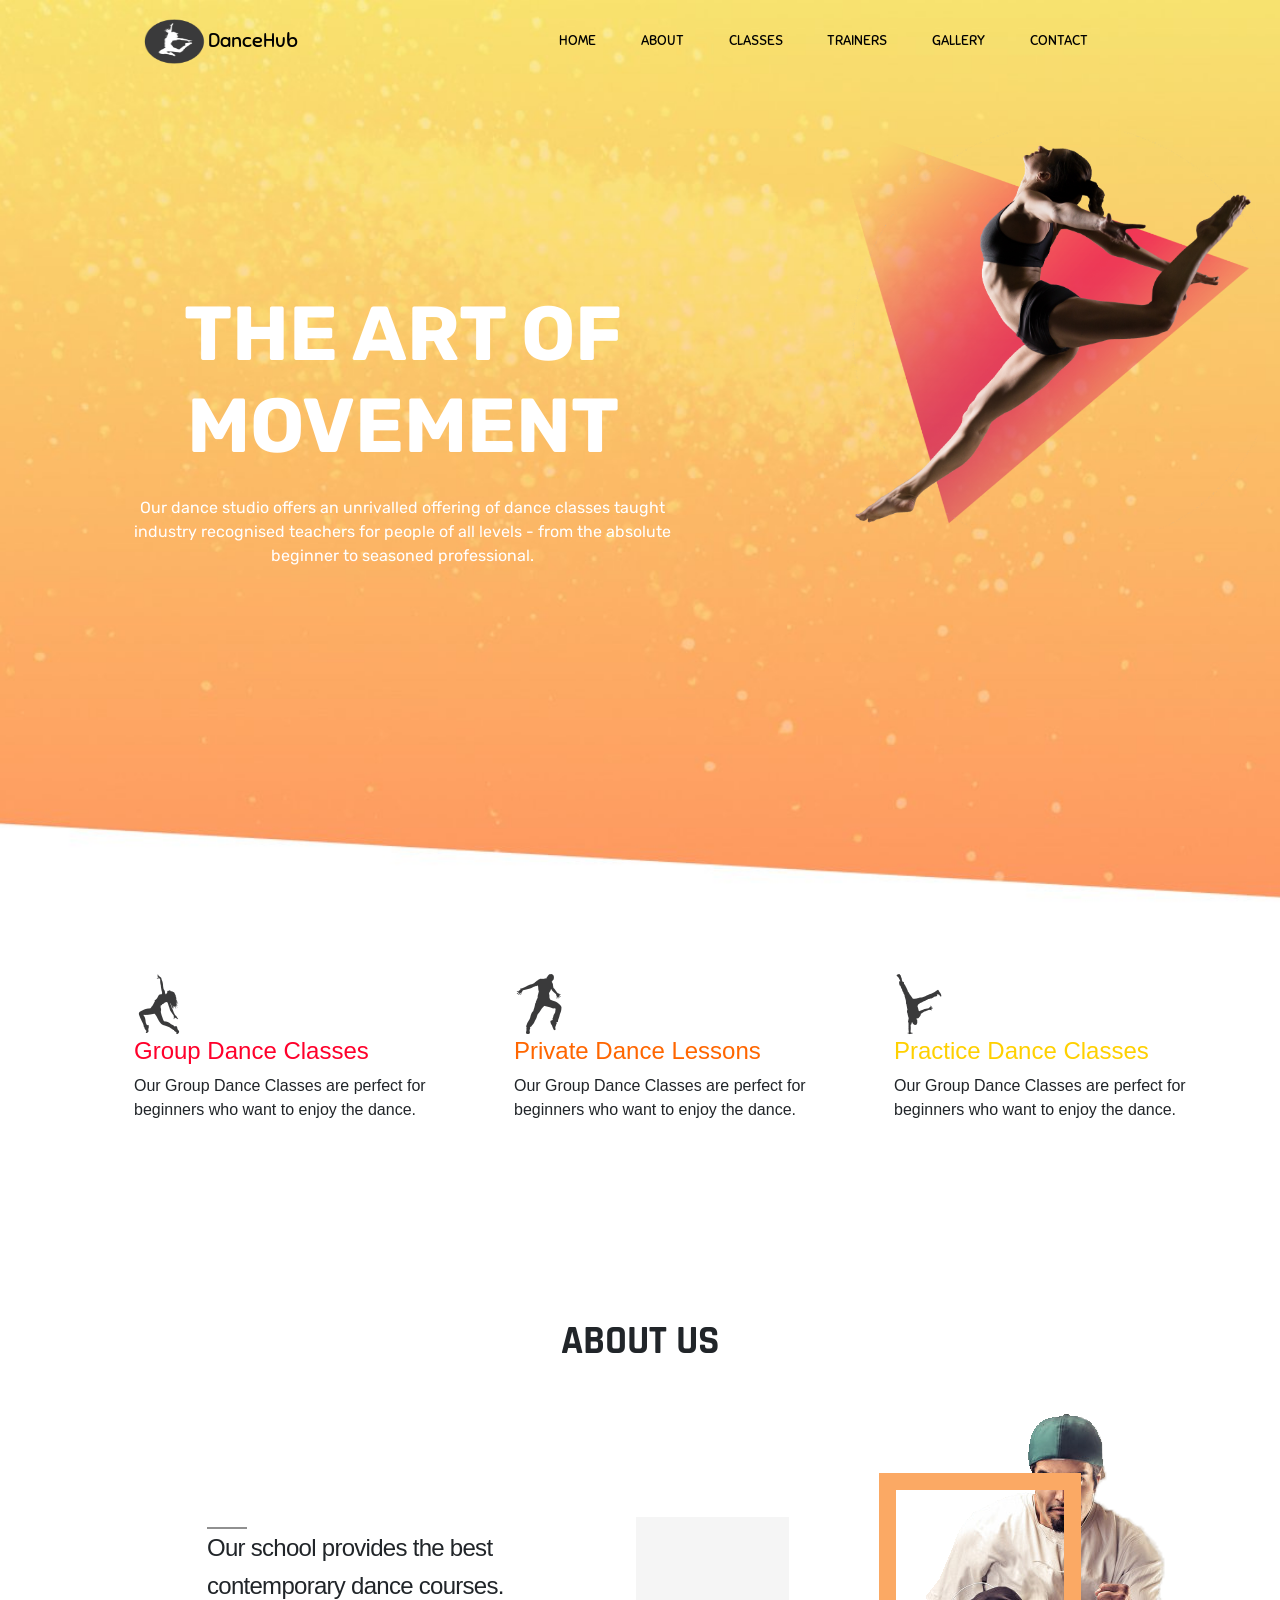
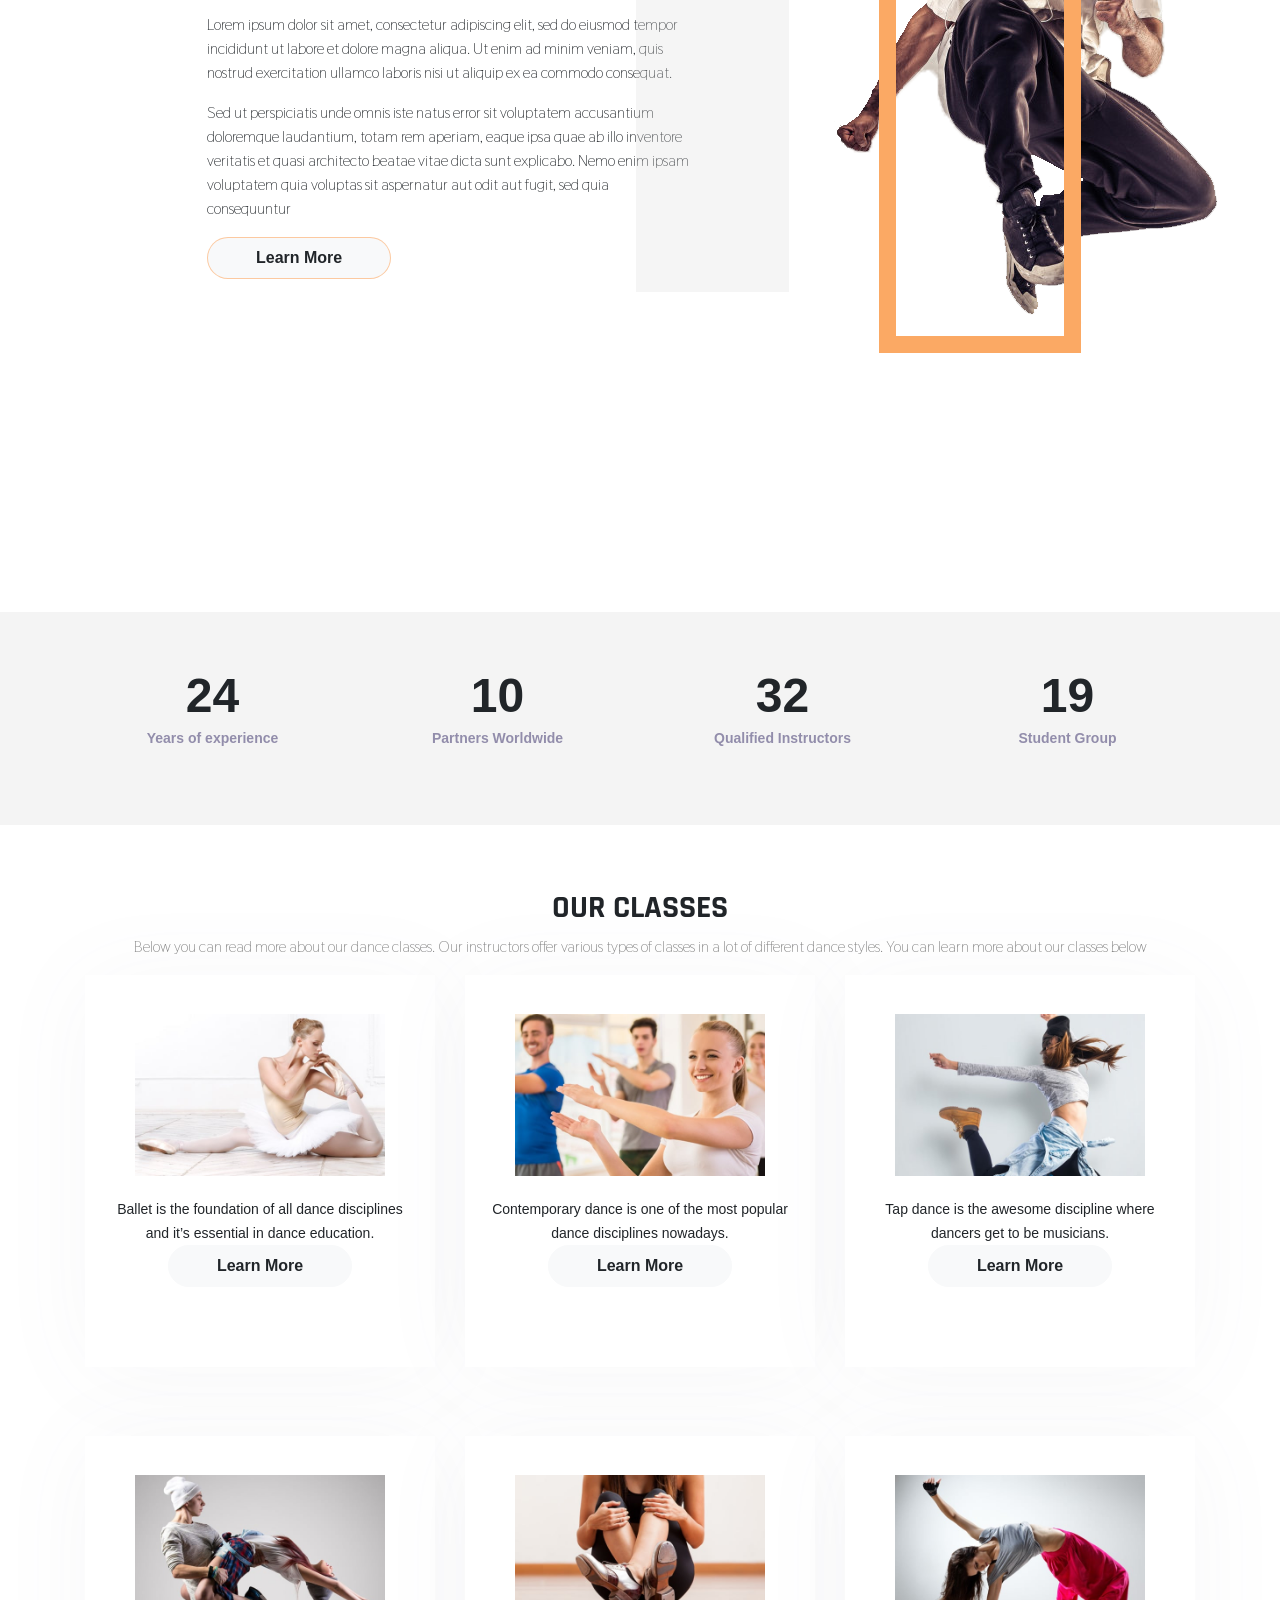
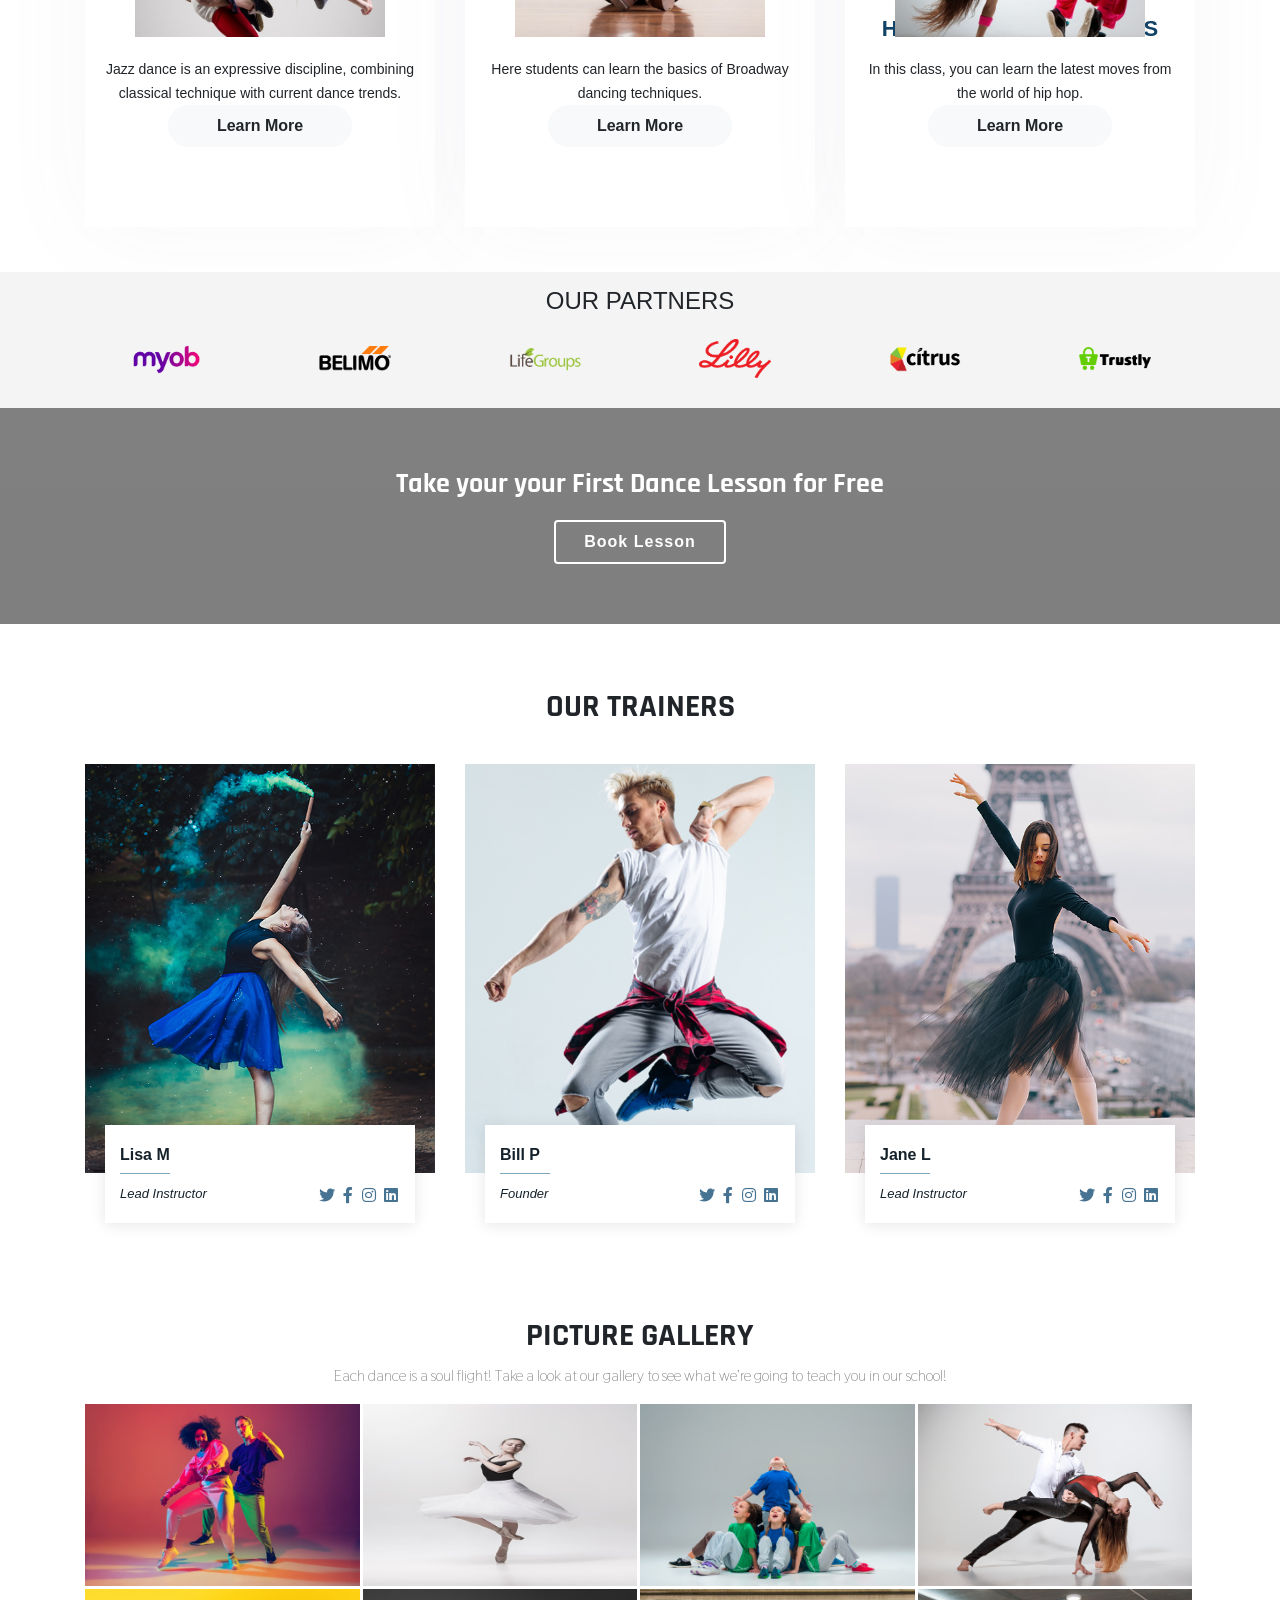
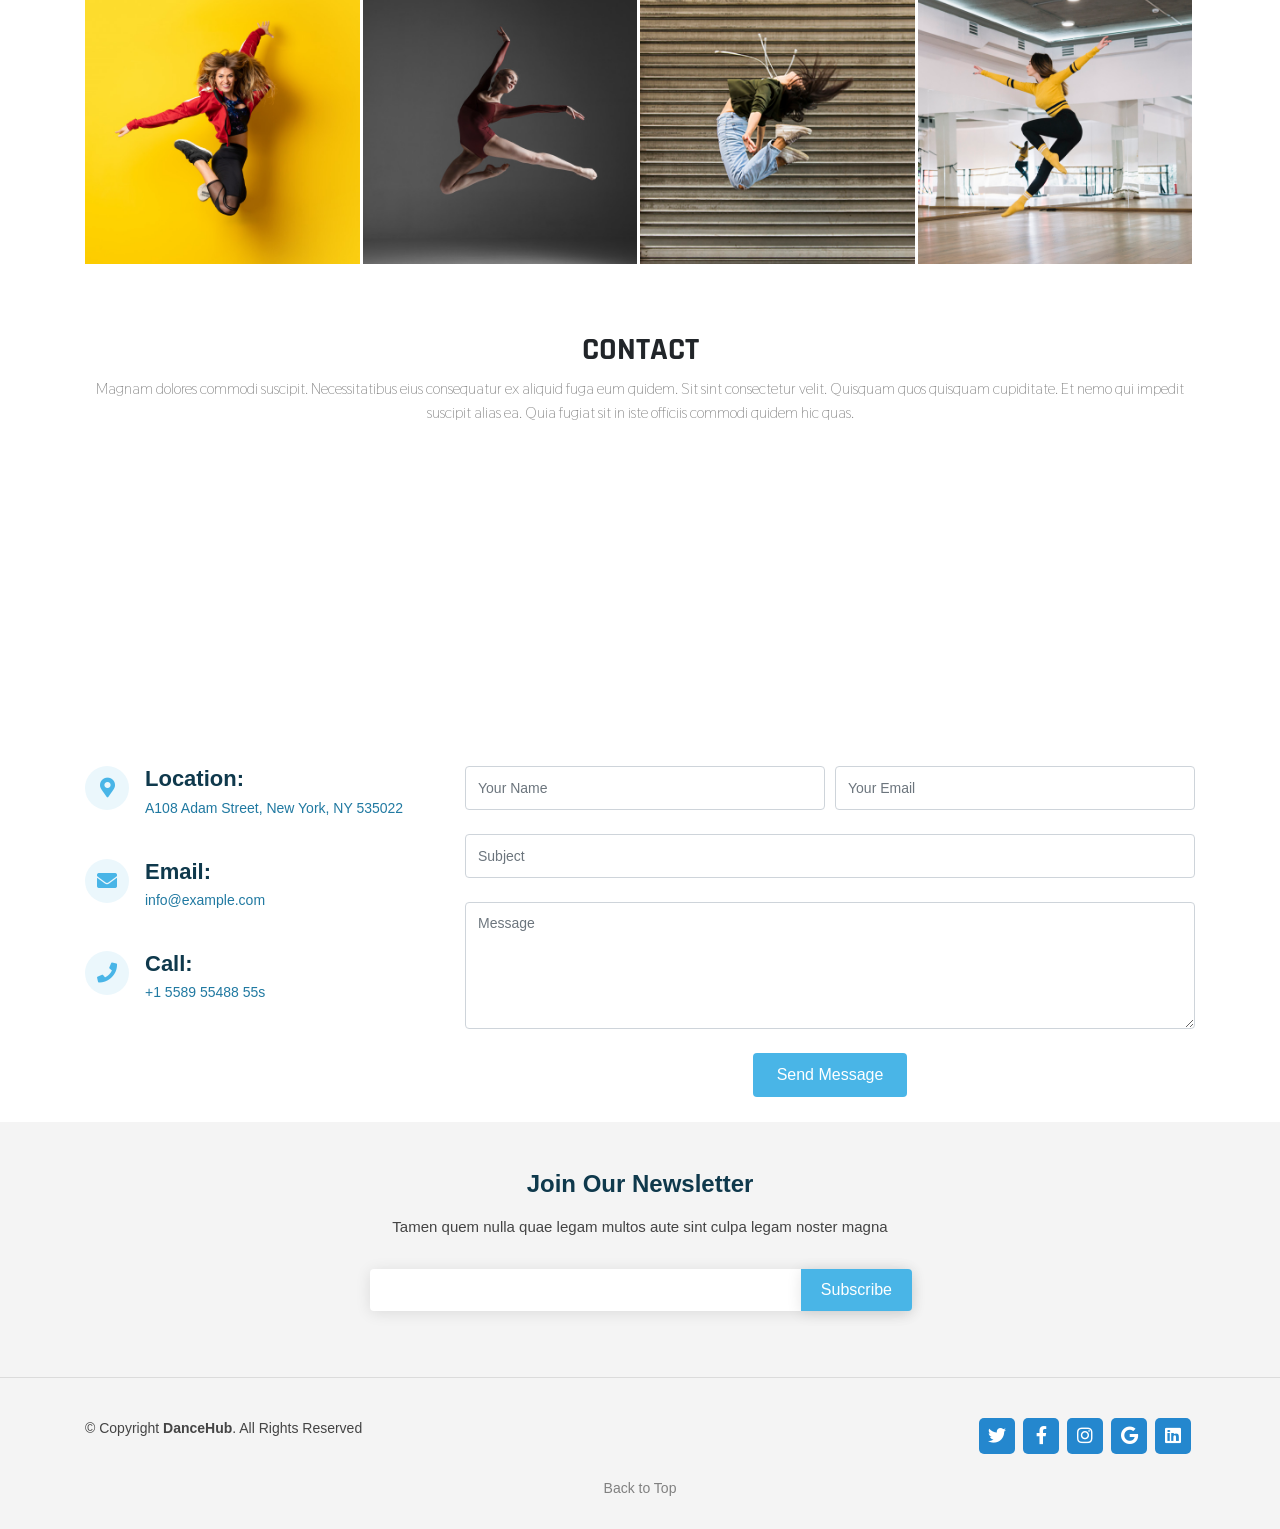
==== dance.html @ a70cf79a "Dance School Template" ====
<!DOCTYPE html>
<html lang="en">
<head>
    <meta charset="UTF-8">
    <meta name="viewport" content="width=device-width, initial-scale=1.0">
    <title>Dance</title>
    <link rel="stylesheet" href="https://stackpath.bootstrapcdn.com/bootstrap/4.5.2/css/bootstrap.min.css" integrity="sha384-JcKb8q3iqJ61gNV9KGb8thSsNjpSL0n8PARn9HuZOnIxN0hoP+VmmDGMN5t9UJ0Z"
      crossorigin="anonymous">
    <link rel="stylesheet" href="https://use.fontawesome.com/releases/v5.7.2/css/all.css" integrity="sha384-fnmOCqbTlWIlj8LyTjo7mOUStjsKC4pOpQbqyi7RrhN7udi9RwhKkMHpvLbHG9Sr"
      crossorigin="anonymous">
    <link rel="stylesheet" href="./style.css">
</head>
<body>

    <header id="backtotop">
        <div class="container-fluid p-0">
            <nav class="nav navbar navbar-expand-lg">
                <a class="navbar-brand" href="">
                    <img src="./images/logo.png" alt="DanceHub">DanceHub
                </a>
                <button class="navbar-toggler" type="button" data-toggle="collapse" data-target="#navbarNav" aria-controls="navbarNav" aria-expanded="false" aria-label="Toggle navigation">
                    <i class="fas fa-align-right text-light"></i>
                </button>
                <div class="collapse navbar-collapse" id="navbarNav">
                    <div class="mr-auto"></div>
                    <ul class="navbar-nav">
                      <li class="nav-item active">
                        <a class="nav-link" href="#">HOME
                          <span class="sr-only">(current)</span>
                        </a>
                      </li>
                      <li class="nav-item">
                        <a class="nav-link" href="#about">ABOUT</a>
                      </li>
                      <li class="nav-item">
                        <a class="nav-link" href="#classes">CLASSES</a>
                      </li>
                      <li class="nav-item">
                        <a class="nav-link" href="#trainers">TRAINERS</a>
                      </li>
                      <li class="nav-item">
                        <a class="nav-link" href="#gallery">GALLERY</a>
                      </li>
                      <li class="nav-item">
                        <a class="nav-link" href="#contact">CONTACT</a>
                      </li>
                    </ul>
                  </div>
            </nav>
        </div>
        <div class="container text-center">
            <div class="row">
              <div class="col-md-7 col-sm-12  text-white">
                <h1>THE ART OF MOVEMENT</h1>
                <p class="">
                    Our dance studio offers an unrivalled offering of dance classes taught industry recognised teachers for people of all levels - from the absolute beginner to seasoned professional.
                </p>
              </div>
              <div class="col-md-5 col-sm-12 h-25">
                <img src="./images/triangle.png" alt="" class="girl"/>
                <img src="./images/girl.png" alt="DANCER" />
              </div>
            </div>
          </div>
    </header>

    <main>

        <section class="section-1 container">
            <div class="row justify-content-center">
                <div class="col-md-4 col-sm-6 grd">
                    <img src="./images/dance-1.png" alt="Group Dance">
                    <h4>Group Dance Classes</h4>
                    <p>Our Group Dance Classes are perfect for beginners who want to enjoy the dance.</p>
                </div>
                <div class="col-md-4 col-sm-6 prd">
                    <img src="./images/dance-2.png" alt="Private Dance">
                    <h4>Private Dance Lessons</h4>
                    <p>Our Group Dance Classes are perfect for beginners who want to enjoy the dance.</p>           
                </div>
                <div class="col-md-4 col-sm-6 pad">
                    <img src="./images/dance-3.png" alt="Party Dance">
                    <h4>Practice Dance Classes</h4>
                    <p>Our Group Dance Classes are perfect for beginners who want to enjoy the dance.</p></div>
            </div>
        </section>

        <section class="section-2" id="about">
            <div class="head">
                <h1>ABOUT US</h1>
            </div>
            <div class="container-fluid">
                <div class="row">
                    <div class="col-md-7 col-sm-12 text-with-divider">
                        <div class="divider"></div>
                        <h4>Our school provides the best contemporary dance courses.</h4>
                        <p>Lorem ipsum dolor sit amet, consectetur adipiscing elit, sed do eiusmod tempor incididunt ut labore et dolore magna aliqua. Ut enim ad minim veniam, quis nostrud exercitation ullamco laboris nisi ut aliquip ex ea commodo consequat.</p>
                        <p>Sed ut perspiciatis unde omnis iste natus error sit voluptatem accusantium doloremque laudantium, totam rem aperiam, eaque ipsa quae ab illo inventore veritatis et quasi architecto beatae vitae dicta sunt explicabo. Nemo enim ipsam voluptatem quia voluptas sit aspernatur aut odit aut fugit, sed quia consequuntur</p>
                        <button class="btn btn-light px-5 py-2 primary-btn">
                          Learn More
                        </button>
                    </div>
                    <div class="col-md-5 col-sm-12">
                        <div class="row modeling">
                            <img src="./images/coolguy.png" alt="" class="coolguy">
                            <div class="figure-modern-rectangle"></div>
                            <div class="figure-modern-frame"></div>
                        </div>
                    </div>
                </div>
            </div>
        </section>
<!-- ======= counter Section ======= -->
        <section id="counts" class="counts section-bg">
            <div class="container">
              <div class="row justify-content-end">
                <div class="col-lg-3 col-md-5 col-6 d-md-flex align-items-md-stretch">
                  <div class="count-box">
                    <span data-toggle="counter-up">24</span>
                    <p>Years of experience</p>
                  </div>
                </div>
                <div class="col-lg-3 col-md-5 col-6 d-md-flex align-items-md-stretch">
                  <div class="count-box">
                    <span data-toggle="counter-up">10</span>
                    <p>Partners Worldwide</p>
                  </div>
                </div>
                <div class="col-lg-3 col-md-5 col-6 d-md-flex align-items-md-stretch">
                  <div class="count-box">
                    <span data-toggle="counter-up">32</span>
                    <p>Qualified Instructors</p>
                  </div>
                </div>
                <div class="col-lg-3 col-md-5 col-6 d-md-flex align-items-md-stretch">
                  <div class="count-box">
                    <span data-toggle="counter-up">19</span>
                    <p>Student Group</p>
                  </div>
                </div>
              </div>
            </div>
          </section><!-- ======= End counter Section ======= -->

          <!-- ======= classes Section ======= -->
    <section id="classes" class="services section-bg">
        <div class="container" data-aos="fade-up">
          <div class="section-title">
            <h2>OUR CLASSES</h2>
            <p>Below you can read more about our dance classes. Our instructors offer various types of classes in a lot of different dance styles. You can learn more about our classes below</p>
          </div>
          <div class="row">
            <div class="col-lg-4 col-md-6 d-flex align-items-stretch" data-aos="zoom-in" data-aos-delay="100">
              <div class="icon-box iconbox-blue">
                <div class="icon">
                    <img src="./images/mt-0878_experiense-2.jpg" alt="">
                </div>
                <h4><a href="">BALLET</a></h4>
                <p>Ballet is the foundation of all dance disciplines and it’s essential in dance education.</p>
                <button class="btn btn-light px-5 py-2 primary-btn1">
                    Learn More
                </button>
              </div>
            </div>
            <div class="col-lg-4 col-md-6 d-flex align-items-stretch mt-4 mt-md-0" data-aos="zoom-in" data-aos-delay="200">
              <div class="icon-box iconbox-orange ">
                <div class="icon">
                    <img src="./images/mt-0878_experiense-3.jpg" alt="">
                </div>
                <h4><a href="">CONTEMPORARY</a></h4>
                <p>Contemporary dance is one of the most popular dance disciplines nowadays.</p>
                <button class="btn btn-light px-5 py-2 primary-btn2">
                    Learn More
                </button>
              </div>
            </div>
            <div class="col-lg-4 col-md-6 d-flex align-items-stretch mt-4 mt-lg-0" data-aos="zoom-in" data-aos-delay="300">
              <div class="icon-box iconbox-pink">
                <div class="icon">
                    <img src="./images/mt-0878_experiense-4.jpg" alt="">
                </div>
                <h4><a href="">TAP</a></h4>
                <p>Tap dance is the awesome discipline where dancers get to be musicians.</p>
                <button class="btn btn-light px-5 py-2 primary-btn3">
                    Learn More
                </button>
              </div>
            </div>
            <div class="col-lg-4 col-md-6 d-flex align-items-stretch mt-4" data-aos="zoom-in" data-aos-delay="100">
              <div class="icon-box iconbox-yellow">
                <div class="icon">
                    <img src="./images/mt-0878_experiense-5.jpg" alt="">
                </div>
                <h4><a href="">JAZZ</a></h4>
                <p>Jazz dance is an expressive discipline, combining classical technique with current dance trends.</p>
                <button class="btn btn-light px-5 py-2 primary-btn4">
                    Learn More
                </button>
              </div>
            </div>
            <div class="col-lg-4 col-md-6 d-flex align-items-stretch mt-4" data-aos="zoom-in" data-aos-delay="200">
              <div class="icon-box iconbox-red">
                <div class="icon">
                    <img src="./images/mt-0878_experiense-6.jpg" alt="">
                </div>
                <h4><a href="">THEATER</a></h4>
                <p>Here students can learn the basics of Broadway dancing techniques.</p>
                <button class="btn btn-light px-5 py-2 primary-btn5">
                    Learn More
                </button>
              </div>
            </div>
            <div class="col-lg-4 col-md-6 d-flex align-items-stretch mt-4" data-aos="zoom-in" data-aos-delay="300">
              <div class="icon-box iconbox-teal">
                <div class="icon">
                    <img src="./images/mt-0878_experience-7.jpg" alt="">
                </div>
                <h4><a href="">HIP-HOP/STREET STYLES</a></h4>
                <p>In this class, you can learn the latest moves from the world of hip hop.</p>
                <button class="btn btn-light px-5 py-2 primary-btn6">
                    Learn More
                </button>
              </div>
            </div>
          </div>
        </div>
      </section><!-- End classes Section -->

          <!-- ======= Partners Section ======= -->
    <section id="clients" class="clients section-bg">
        <div class="container">
            <h4>OUR PARTNERS</h4>
          <div class="row">
            <div class="col-lg-2 col-md-4 col-6 d-flex align-items-center justify-content-center" data-aos="zoom-in">
              <img src="./images/client-1.png" class="img-fluid" alt="">
            </div>
            <div class="col-lg-2 col-md-4 col-6 d-flex align-items-center justify-content-center" data-aos="zoom-in">
              <img src="./images/client-2.png" class="img-fluid" alt="">
            </div>
            <div class="col-lg-2 col-md-4 col-6 d-flex align-items-center justify-content-center" data-aos="zoom-in">
              <img src="./images/client-3.png" class="img-fluid" alt="">
            </div>
            <div class="col-lg-2 col-md-4 col-6 d-flex align-items-center justify-content-center" data-aos="zoom-in">
              <img src="./images/client-4.png" class="img-fluid" alt="">
            </div>
            <div class="col-lg-2 col-md-4 col-6 d-flex align-items-center justify-content-center" data-aos="zoom-in">
              <img src="./images/client-5.png" class="img-fluid" alt="">
            </div>
            <div class="col-lg-2 col-md-4 col-6 d-flex align-items-center justify-content-center" data-aos="zoom-in">
              <img src="./images/client-6.png" class="img-fluid" alt="">
            </div>
          </div>
        </div>
      </section><!-- End Partners Section -->

      <!-- ======= Free Lessiom Section ======= -->
    <section id="cta" class="cta">
        <div class="container" data-aos="zoom-in">
          <div class="text-center">
            <h3>Take your your First Dance Lesson for Free</h3>
            <a class="cta-btn" href="#">Book Lesson</a>
          </div>
  
        </div>
      </section><!-- End Free Lession Section -->

      <!-- ======= Trainer Section ======= -->
    <section id="trainers" class="team section-bg">
        <div class="container" data-aos="fade-up">
          <div class="section-title">
            <h2>OUR TRAINERS</h2>
          </div>
          <div class="row">
            <div class="col-lg-4 col-md-6">
              <div class="member" data-aos="fade-up" data-aos-delay="100">
                <div class="pic"><img src="./images/trainer1.jpg" class="img-fluid" alt=""></div>
                <div class="member-info">
                  <h4>Lisa M</h4>
                  <span>Lead Instructor</span>
                  <div class="social">
                    <a href=""><i class="fab fa-twitter"></i></a>
                    <a href=""><i class="fab fa-facebook-f"></i></a>
                    <a href=""><i class="fab fa-instagram"></i></a>
                    <a href=""><i class="fab fa-linkedin"></i></a>
                  </div>
                </div>
              </div>
            </div>
            <div class="col-lg-4 col-md-6" data-aos="fade-up" data-aos-delay="200">
              <div class="member">
                <div class="pic"><img src="./images/trainer2.jpg" class="img-fluid" alt=""></div>
                <div class="member-info">
                  <h4>Bill P</h4>
                  <span>Founder</span>
                  <div class="social">
                    <a href=""><i class="fab fa-twitter"></i></a>
                    <a href=""><i class="fab fa-facebook-f"></i></a>
                    <a href=""><i class="fab fa-instagram"></i></a>
                    <a href=""><i class="fab fa-linkedin"></i></a>
                  </div>
                </div>
              </div>
            </div>
            <div class="col-lg-4 col-md-6" data-aos="fade-up" data-aos-delay="300">
              <div class="member">
                <div class="pic"><img src="./images/trainer3.jpg" class="img-fluid" alt=""></div>
                <div class="member-info">
                  <h4>Jane L</h4>
                  <span>Lead Instructor</span>
                  <div class="social">
                    <a href=""><i class="fab fa-twitter"></i></a>
                    <a href=""><i class="fab fa-facebook-f"></i></a>
                    <a href=""><i class="fab fa-instagram"></i></a>
                    <a href=""><i class="fab fa-linkedin"></i></a>
                  </div>
                </div>
              </div>
            </div>
          </div>
        </div>
      </section><!-- End Trainer Section -->

      <!-- ======= Gallery Section ======= -->
    <section id="gallery" class="gallery">
        <div class="container">
          <div class="section-title">
            <h2>PICTURE GALLERY</h2>
            <p>Each dance is a soul flight! Take a look at our gallery to see what we’re going to teach you in our school!</p>
          </div>
          <div class="row no-gutters">
            <div class="col-lg-3 col-md-4">
              <div class="gallery-item">
                <a href="./images/gall1.jpg" class="venobox" data-gall="gallery-item">
                  <img src="./images/gall1.jpg" alt="" class="img-fluid">
                </a>
              </div>
            </div>
            <div class="col-lg-3 col-md-4">
              <div class="gallery-item">
                <a href="./images/gall7.jpg" class="venobox" data-gall="gallery-item">
                  <img src="./images/gall7.jpg" alt="" class="img-fluid">
                </a>
              </div>
            </div>
            <div class="col-lg-3 col-md-4">
              <div class="gallery-item">
                <a href="./images/gall3.jpg" class="venobox" data-gall="gallery-item">
                  <img src="./images/gall3.jpg" alt="" class="img-fluid">
                </a>
              </div>
            </div>
            <div class="col-lg-3 col-md-4">
              <div class="gallery-item">
                <a href="./images/gall4.jpg" class="venobox" data-gall="gallery-item">
                  <img src="./images/gall4.jpg" alt="" class="img-fluid">
                </a>
              </div>
            </div>
            <div class="col-lg-3 col-md-4">
              <div class="gallery-item">
                <a href="./images/gall5.jpg" class="venobox" data-gall="gallery-item">
                  <img src="./images/gall5.jpg" alt="" class="img-fluid">
                </a>
              </div>
            </div>
            <div class="col-lg-3 col-md-4">
              <div class="gallery-item">
                <a href="./images/gall6.jpg" class="venobox" data-gall="gallery-item">
                  <img src="./images/gall6.jpg" alt="" class="img-fluid">
                </a>
              </div>
            </div>
            <div class="col-lg-3 col-md-4">
              <div class="gallery-item">
                <a href="./images/gall2.jpg" class="venobox" data-gall="gallery-item">
                  <img src="./images/gall2.jpg" alt="" class="img-fluid">
                </a>
              </div>
            </div>
            <div class="col-lg-3 col-md-4">
              <div class="gallery-item">
                <a href="./images/gall8.jpg" class="venobox" data-gall="gallery-item">
                  <img src="./images/gall8.jpg" alt="" class="img-fluid">
                </a>
              </div>
            </div>
          </div>
        </div>
      </section><!-- End Gallery Section -->

      

      <!-- ======= Contact Section ======= -->
    <section id="contact" class="contact">
      <div class="container">
        <div class="section-title">
          <h2>CONTACT</h2>
          <p>Magnam dolores commodi suscipit. Necessitatibus eius consequatur ex aliquid fuga eum quidem. Sit sint consectetur velit. Quisquam quos quisquam cupiditate. Et nemo qui impedit suscipit alias ea. Quia fugiat sit in iste officiis commodi quidem hic quas.</p>
        </div>
        <div>
          <iframe src="https://www.google.com/maps/embed?pb=!1m18!1m12!1m3!1d251482.70982208618!2d76.16084718613848!3d9.982342763354561!2m3!1f0!2f0!3f0!3m2!1i1024!2i768!4f13.1!3m3!1m2!1s0x3b080d514abec6bf%3A0xbd582caa5844192!2sKochi%2C%20Kerala!5e0!3m2!1sen!2sin!4v1602134005366!5m2!1sen!2sin" width="100%" height="270px" frameborder="0" allowfullscreen="" aria-hidden="false" tabindex="0"></iframe>
        </div>
        <div class="row mt-5">
          <div class="col-lg-4">
            <div class="info">
              <div class="address">
                <i class="fas fa-map-marker-alt"></i>
                <h4>Location:</h4>
                <p>A108 Adam Street, New York, NY 535022</p>
              </div>
              <div class="email">
                <i class="fas fa-envelope"></i>
                <h4>Email:</h4>
                <p>info@example.com</p>
              </div>
              <div class="phone">
                <i class="fas fa-phone"></i>
                <h4>Call:</h4>
                <p>+1 5589 55488 55s</p>
              </div>
            </div>
          </div>
          <div class="col-lg-8 mt-5 mt-lg-0">
            <form action="" method="post" role="form" class="php-email-form">
              <div class="form-row">
                <div class="col-md-6 form-group">
                  <input type="text" name="name" class="form-control" id="name" placeholder="Your Name" data-rule="minlen:4" data-msg="Please enter at least 4 chars" />
                  <div class="validate"></div>
                </div>
                <div class="col-md-6 form-group">
                  <input type="email" class="form-control" name="email" id="email" placeholder="Your Email" data-rule="email" data-msg="Please enter a valid email" />
                  <div class="validate"></div>
                </div>
              </div>
              <div class="form-group">
                <input type="text" class="form-control" name="subject" id="subject" placeholder="Subject" data-rule="minlen:4" data-msg="Please enter at least 8 chars of subject" />
                <div class="validate"></div>
              </div>
              <div class="form-group">
                <textarea class="form-control" name="message" rows="5" data-rule="required" data-msg="Please write something for us" placeholder="Message"></textarea>
                <div class="validate"></div>
              </div>
              <div class="mb-3">
                <div class="loading">Loading</div>
                <div class="error-message"></div>
                <div class="sent-message">Your message has been sent. Thank you!</div>
              </div>
              <div class="text-center"><button type="submit">Send Message</button></div>
            </form>
          </div>
        </div>
      </div>
    </section><!-- End Contact Section -->

    </main>

    <!-- ======= Footer ======= -->
  <footer id="footer">
    <div class="footer-newsletter">
      <div class="container">
        <div class="row justify-content-center">
          <div class="col-lg-6">
            <h4>Join Our Newsletter</h4>
            <p>Tamen quem nulla quae legam multos aute sint culpa legam noster magna</p>
            <form action="" method="post">
              <input type="email" name="email"><input type="submit" value="Subscribe">
            </form>
          </div>
        </div>
      </div>
    </div>
    <hr>
    <div class="container d-md-flex py-4">
      <div class="mr-md-auto text-center text-md-left">
        <div class="copyright">
          &copy; Copyright <strong><span>DanceHub</span></strong>. All Rights Reserved
        </div>
      </div>
      <div class="social-links text-center text-md-right pt-3 pt-md-0">
        <a href="#" class="twitter"><i class="fab fa-twitter"></i></a>
        <a href="#" class="facebook"><i class="fab fa-facebook-f"></i></a>
        <a href="#" class="instagram"><i class="fab fa-instagram"></i></a>
        <a href="#" class="google-plus"><i class="fab fa-google"></i></a>
        <a href="#" class="linkedin"><i class="fab fa-linkedin"></i></a>
      </div>
    </div>
    <div class="text-center text-white back-to-top">
      <a href="#backtotop">Back to Top<i class="fab fa-up-arrow"></i> </a>
    </div>
  </footer>

</body>
</html>
---- style.css ----
@import url("https://fonts.googleapis.com/css?family=Acme|Lobster|Patua+One|Rubik|Sniglet|Rajdhani|Thasadith|Marvel");
* {
  box-sizing: border-box;
}
header,
section {
  overflow-x: hidden;
}
:root {
  --Sniglet-font: "Sniglet", cursive;
  --Rubik: "Rubik", cursive;
  --Patua: "Patua One", cursive;
  --Lobster: "lobster", cursive;
  --light-black: #2e2c2caf;
  --Rajdhani: "Rajdhani", sans-serif;
  --Thasadith: "Thasadith", sans-serif;
  --Marvel: 'Marvel', sans-serif;
  --bggradient: linear-gradient(to right, #ff6c8c, #533bd6);
  --light-gray: rgba(255, 255, 255, 0.877);
}
.navbar-brand img {
    width: 5vw;
    height: 5vh;
}
header a {
  font-family: var(--Sniglet-font);
  font-size: 0.9em;
  color: black;
}
header .nav-item:last-child {
  padding-right: 10.5em;
}
header .nav-item {
  padding: 0.9em;
  transition: 1s all cubic-bezier(0.65, 0.05, 0.36, 1);
}
header .navbar-brand {
  padding-left: 8rem;
}
header .nav-link:hover, header a:hover {
    color: rgb(255, 0, 85);
}
header {
    background-image: url("./images/header-bg.jpg");
    background-position: bottom center;
    background-repeat: no-repeat;
    background-size: cover;
}
header .row .col-md-7 {
    padding: 22vmin 1vmin;
    padding-bottom: 35vmin;
}
header .container .col-md-7 {
    font-family: "Rubik", cursive;
}  
header .container .col-md-7 h6 {
    padding: 1vmin;
    letter-spacing: 4px;
}  
header .container .col-md-7 h1 {
    font-size: 8.5vmin;
    font-weight: bold;
    padding: 0.1em 0em;
}  
header .container .col-md-7 p {
    padding: 1vmin 5vmin;
}
header .container .col-md-5 img {
    position: absolute;
    margin: 10% -30%;
    width: 90%;
}
header .container .col-md-5 img .girl {
    width: 250%;
}
.section-2 {
    padding: 20vmin 20vmin;
}
.section-2 .head h1, .section-title h2 {
    font-family: var(--Rajdhani);
    font-weight: bold;
    text-align: center;
}
.text-with-divider {
    position: relative;
    padding: 17vmin 3vmin;
	max-width: 100%;
}
.text-with-divider .divider {
	left: 0;
	top: 17px;
}
.text-with-divider .divider:after {
	width: 40px;
}
.text-with-divider h4 {
	max-width: 80%;
	font-weight: 400;
	letter-spacing: -.03em;
	line-height: 38px;
}
.divider {
	font-size: 0;
    line-height: 3;
}
.divider::after {
	content: '';
	display: inline-block;
	width: 190px;
	height: 2px;
	background-color: #909090;
}
.text-with-divider p {
    font-family: var(--Thasadith);
    font-size: 1em;
}
.figure-modern-rectangle {
    margin: 12vmin 0vmin 0vmin -9vmin;
    position: absolute;
    top: 5.3%;
    width: 40%;
    height: 57%;
    background-color: rgba(216, 216, 216, 0.267);
}
.figure-modern-frame {
    margin: 11vmin 0vmin 0vmin 18vmin;
    position: absolute;
    width: 52.9%;
    height: 72.9%;
    border: solid rgba(251, 169, 100, 1);
    border-width: 1.397vw;
}
.coolguy {
    padding: 0vmin 0vmin 0vmin 10vmin;
}
.primary-btn {
    border: 1px solid rgba(255, 150, 64, 0.486);
    border-radius: 30px;
    font-weight: bold;
    box-sizing: border-box;
    box-shadow: black;
}
.primary-btn:hover {
    background-color: rgb(255, 150, 64);
    color: whitesmoke;
}
/* Section 1 */
.section-1 .row .col-md-4 {
    padding-left: 5vmax;
    margin-top: 5vmax;
}
.section-1 .row .grd h4 {
    color: rgb(255, 0, 43);
}
.section-1 .row .prd h4 {
    color: rgb(255, 102, 0);
}
.section-1 .row .pad h4 {
    color: rgb(255, 208, 0);
}
/* Counts */
.counts {
  background-color: rgba(214, 214, 214, 0.274);
    padding: 60px 0;
}
.counts .count-box {
    width: 100%;
    text-align: center;
}
.counts .count-box span {
    font-size: 48px;
    line-height: 48px;
    display: block;
    font-weight: 700;
    color:928dab;
    margin-left: 80px;
    margin: auto;
}
.counts .count-box p {
    padding: 8px 0 0 0;
    font-family: "Raleway", sans-serif;
    font-weight: 600;
    font-size: 14px;
    color: #928dab;
}
/*--------------------------------------------------------------
# Clients
--------------------------------------------------------------*/
.clients {
    background-color: rgba(214, 214, 214, 0.274);
    padding: 15px 0;
    text-align: center;
}
.clients img {
    max-width: 45%;
    transition: all 0.4s ease-in-out;
    display: inline-block;
    padding: 15px 0;
    -webkit-filter: grayscale(0);
    filter: grayscale(00);
}

.clients img:hover {
    -webkit-filter: grayscale(100);
    filter: grayscale(100);
    transform: scale(1.15);
}
@media (max-width: 768px) {
    .clients img {
      max-width: 40%;
    }
}
/*--------------------------------------------------------------
# classes
--------------------------------------------------------------*/
.services .icon-box {
    text-align: center;
    margin-bottom: 5vmin;
    padding: 70px 20px 80px 20px;
    transition: all ease-in-out 0.3s;
    background: #fff;
    box-shadow: 0px 5px 90px 0px rgba(110, 123, 131, 0.05);
}  
.services .icon-box .icon {
    margin: 0 auto;
    width: 100px;
    height: 100px;
    display: flex;
    align-items: center;
    justify-content: center;
    transition: ease-in-out 0.3s;
    position: relative;
} 
.services .icon-box h4 {
    font-weight: 600;
    margin: 10px 0 15px 0;
    font-size: 22px;
}
.services .icon-box h4 a {
    color: #124265;
    transition: ease-in-out 0.3s;
}  
.services .icon-box h4 a:hover {
    text-decoration: none;
}
.services .icon-box p {
    line-height: 24px;
    font-size: 14px;
    margin-bottom: 0;
}  
.services .icon-box:hover {
    border-color: #fff;
    box-shadow: 0px 0 35px 0 rgba(0, 0, 0, 0.08);
}
.icon-box .icon img {
    width: 38vmin;
    height: 18vmin;
}
.section-title p {
    text-align: center;
    font-family: var(--Marvel);
    font-weight: lighter;
    color: gray;
}
.section-title h2{
    padding-top: 5vmax;
}
.icon-box .primary-btn1, .icon-box .primary-btn2, .icon-box .primary-btn3, .icon-box .primary-btn4,
 .icon-box .primary-btn5, .icon-box .primary-btn6 {
    border-radius: 30px;
    font-weight: bold;
    box-sizing: border-box;
    box-shadow: black;
}
.icon-box .primary-btn1:hover {
    background-color:  #47aeff;
    color: white;
}
.icon-box .primary-btn2:hover {
    background-color:  #ffa76e;
    color: white;
}
.icon-box .primary-btn3:hover {
    background-color: #e80368;
    color: white;
}
 .icon-box .primary-btn4:hover {
    background-color: #ffbb2c;
    color: white;
}
.icon-box .primary-btn5:hover {
    background-color: #ff5828;
    color: white;
}
.icon-box .primary-btn6:hover {
    background-color: #11dbcf;
    color: white;
}
/*--------------------------------------------------------------
# Cta
--------------------------------------------------------------*/
.cta {
    text-align: center;
    background: linear-gradient(rgba(2, 2, 2, 0.5), rgba(0, 0, 0, 0.5)), url("./images/subcover.jpg") fixed center center;
    background-size: cover;
    padding: 60px 0;
}
.cta h3 {
    font-family: var(--Rajdhani);
    color: #fff;
    font-size: 28px;
    font-weight: 700;
}
.cta .cta-btn {
    font-family: "Raleway", sans-serif;
    font-weight: 600;
    font-size: 16px;
    letter-spacing: 1px;
    display: inline-block;
    padding: 8px 28px;
    border-radius: 4px;
    transition: 0.5s;
    margin-top: 10px;
    border: 2px solid #fff;
    color: #fff;
}
.cta .cta-btn:hover {
    text-decoration: none;
    background: var(--bggradient);
    border: var(--bggradient);
    color: whitesmoke;
}
/*--------------------------------------------------------------
# Team
--------------------------------------------------------------*/
.team {
    position: relative;
}
.team .container {
    position: relative;
    z-index: 10;
}
.team .member {
    margin-bottom: 80px;
    position: relative;
    margin-top: 30px;
}
.team .member .pic {
    overflow: hidden;
}
.team .member .member-info {
    position: absolute;
    bottom: -50px;
    left: 20px;
    right: 20px;
    background: #fff;
    padding: 20px 15px;
    color: #15222b;
    box-shadow: 0px 2px 15px rgba(0, 0, 0, 0.1);
    overflow: hidden;
    transition: 0.5s;
}
.team .member h4 {
    font-weight: 700;
    margin-bottom: 10px;
    font-size: 16px;
    color: #15222b;
    position: relative;
    padding-bottom: 10px;
}
.team .member h4::after {
    content: '';
    position: absolute;
    display: block;
    width: 50px;
    height: 1px;
    background: #7fa5c0;
    bottom: 0;
    left: 0;
}
.team .member span {
    font-style: italic;
    display: block;
    font-size: 13px;
}
.team .member .social {
    position: absolute;
    right: 15px;
    bottom: 15px;
}
.team .member .social a {
    transition: color 0.3s;
    color: #477392;
}
.team .member .social a:hover {
    color: #3dc2ff;
}
.team .member .social i {
    font-size: 16px;
    margin: 0 2px;
}
@media (max-width: 992px) {
    .team .member {
      margin-bottom: 110px;
    }
}
/*--------------------------------------------------------------
# Gallery
--------------------------------------------------------------*/
.gallery .gallery-item {
    overflow: hidden;
    border-right: 3px solid #fff;
    border-bottom: 3px solid #fff;
}
.gallery .gallery-item img {
    transition: all ease-in-out 0.4s;
}
.gallery .gallery-item:hover img {
    transform: scale(1.1);
}
.section-title p {
    font-family: var(--Thasadith);
}

/*--------------------------------------------------------------
# Contact
--------------------------------------------------------------*/
.contact .info {
    width: 100%;
    background: #fff;
}
.contact .info i {
    font-size: 20px;
    color: #49b5e7;
    float: left;
    width: 44px;
    height: 44px;
    background: #ebf7fc;
    display: flex;
    justify-content: center;
    align-items: center;
    border-radius: 50px;
    transition: all 0.3s ease-in-out;
}
.contact .info h4 {
    padding: 0 0 0 60px;
    font-size: 22px;
    font-weight: 600;
    margin-bottom: 5px;
    color: #0f394c;
}
.contact .info p {
    padding: 0 0 0 60px;
    margin-bottom: 0;
    font-size: 14px;
    color: #2079a1;
}
.contact .info .email, .contact .info .phone {
    margin-top: 40px;
}
.contact .info .email:hover i, .contact .info .address:hover i, .contact .info .phone:hover i {
    background: #49b5e7;
    color: #fff;
}
.contact .php-email-form {
    width: 100%;
    background: #fff;
}
.contact .php-email-form .form-group {
    padding-bottom: 8px;
}
.contact .php-email-form .validate {
    display: none;
    color: red;
    margin: 0 0 15px 0;
    font-weight: 400;
    font-size: 13px;
}
.contact .php-email-form .error-message {
    display: none;
    color: #fff;
    background: #ed3c0d;
    text-align: left;
    padding: 15px;
    font-weight: 600;
}
.contact .php-email-form .error-message br + br {
    margin-top: 25px;
}
.contact .php-email-form .sent-message {
    display: none;
    color: #fff;
    background: #18d26e;
    text-align: center;
    padding: 15px;
    font-weight: 600;
}
.contact .php-email-form .loading {
    display: none;
    background: #fff;
    text-align: center;
    padding: 15px;
}
.contact .php-email-form .loading:before {
    content: "";
    display: inline-block;
    border-radius: 50%;
    width: 24px;
    height: 24px;
    margin: 0 10px -6px 0;
    border: 3px solid #18d26e;
    border-top-color: #eee;
    -webkit-animation: animate-loading 1s linear infinite;
    animation: animate-loading 1s linear infinite;
}
.contact .php-email-form input, .contact .php-email-form textarea {
    border-radius: 0;
    box-shadow: none;
    font-size: 14px;
    border-radius: 4px;
}
.contact .php-email-form input {
    height: 44px;
}
.contact .php-email-form textarea {
    padding: 10px 12px;
}
.contact .php-email-form button[type="submit"] {
    background: #49b5e7;
    border: 0;
    padding: 10px 24px;
    color: #fff;
    transition: 0.4s;
    border-radius: 4px;
}
.contact .php-email-form button[type="submit"]:hover {
    background: #1da2e0;
}
@-webkit-keyframes animate-loading {
    0% {
      transform: rotate(0deg);
    }
    100% {
      transform: rotate(360deg);
    }
}
@keyframes animate-loading {
    0% {
      transform: rotate(0deg);
    }
    100% {
      transform: rotate(360deg);
    }
}
/*--------------------------------------------------------------
# Footer
--------------------------------------------------------------*/
#footer {
    margin-top: 25px;
    background: #fff;
    padding: 0 0 30px 0;
    color: #444444;
    font-size: 14px;
    background-color: rgba(214, 214, 214, 0.274);
}
#footer .footer-newsletter {
    padding: 50px 0;
    text-align: center;
    font-size: 15px;
}
#footer .footer-newsletter h4 {
    font-size: 24px;
    margin: 0 0 20px 0;
    padding: 0;
    line-height: 1;
    font-weight: 600;
    color: #0f394c;
}
#footer .footer-newsletter form {
    margin-top: 30px;
    background: #fff;
    padding: 6px 10px;
    position: relative;
    border-radius: 4px;
    box-shadow: 0px 2px 15px rgba(0, 0, 0, 0.1);
    text-align: left;
}
#footer .footer-newsletter form input[type="email"] {
    border: 0;
    padding: 4px 8px;
    width: calc(100% - 100px);
}
#footer .footer-newsletter form input[type="submit"] {
    position: absolute;
    top: 0;
    right: -2px;
    bottom: 0;
    border: 0;
    background: none;
    font-size: 16px;
    padding: 0 20px;
    background: #49b5e7;
    color: #fff;
    transition: 0.3s;
    border-radius: 0 4px 4px 0;
    box-shadow: 0px 2px 15px rgba(0, 0, 0, 0.1);
}
#footer .footer-newsletter form input[type="submit"]:hover {
    background: #1da2e0;
}
#footer .social-links a {
    font-size: 18px;
    display: inline-block;
    background: #2487ce;
    color: #fff;
    line-height: 1;
    padding: 8px 0;
    margin-right: 4px;
    border-radius: 5px;
    text-align: center;
    width: 36px;
    height: 36px;
    transition: 0.3s;
}
#footer .social-links a:hover {
    background: #fff;
    color: #3194db;
    text-decoration: none;
}
.back-to-top a{
    color: gray;
}
.back-to-top a:hover {
    text-decoration: none;
    color: rgb(8, 185, 255);
    transition: linear;
}
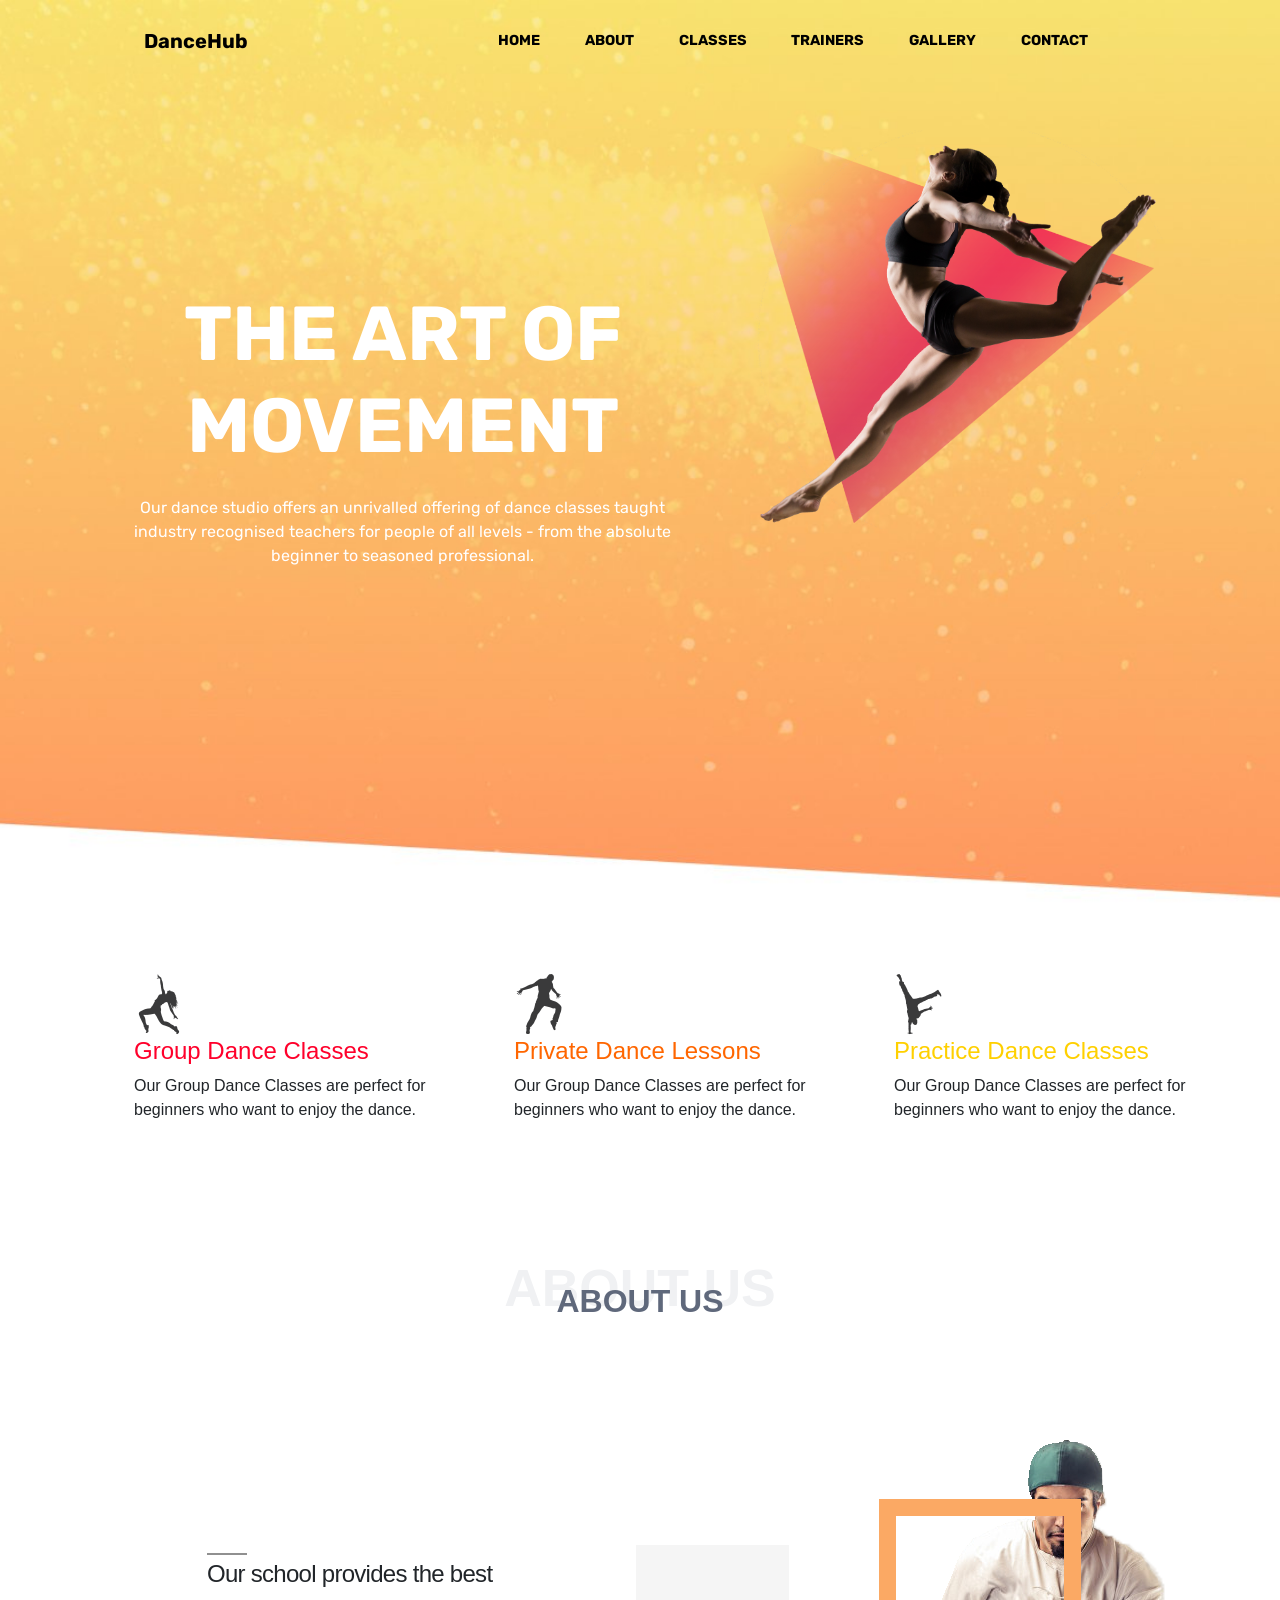
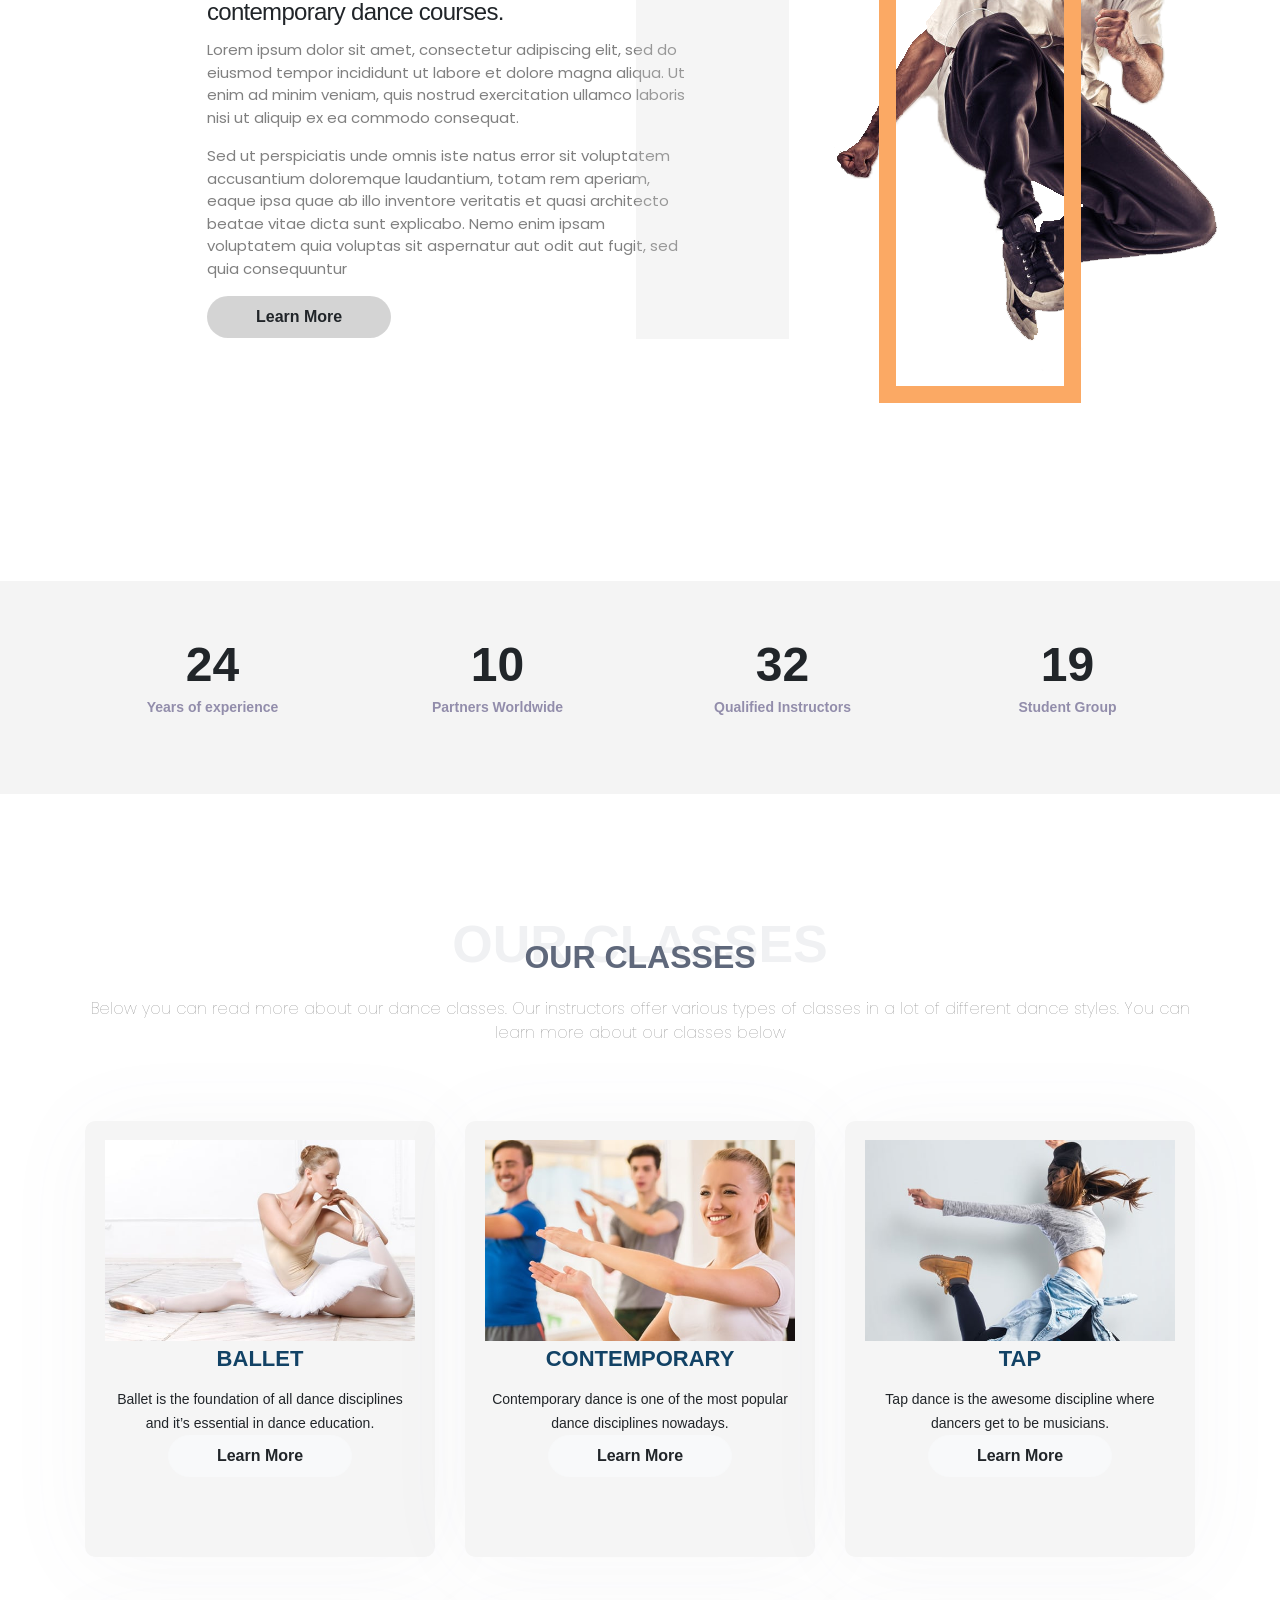
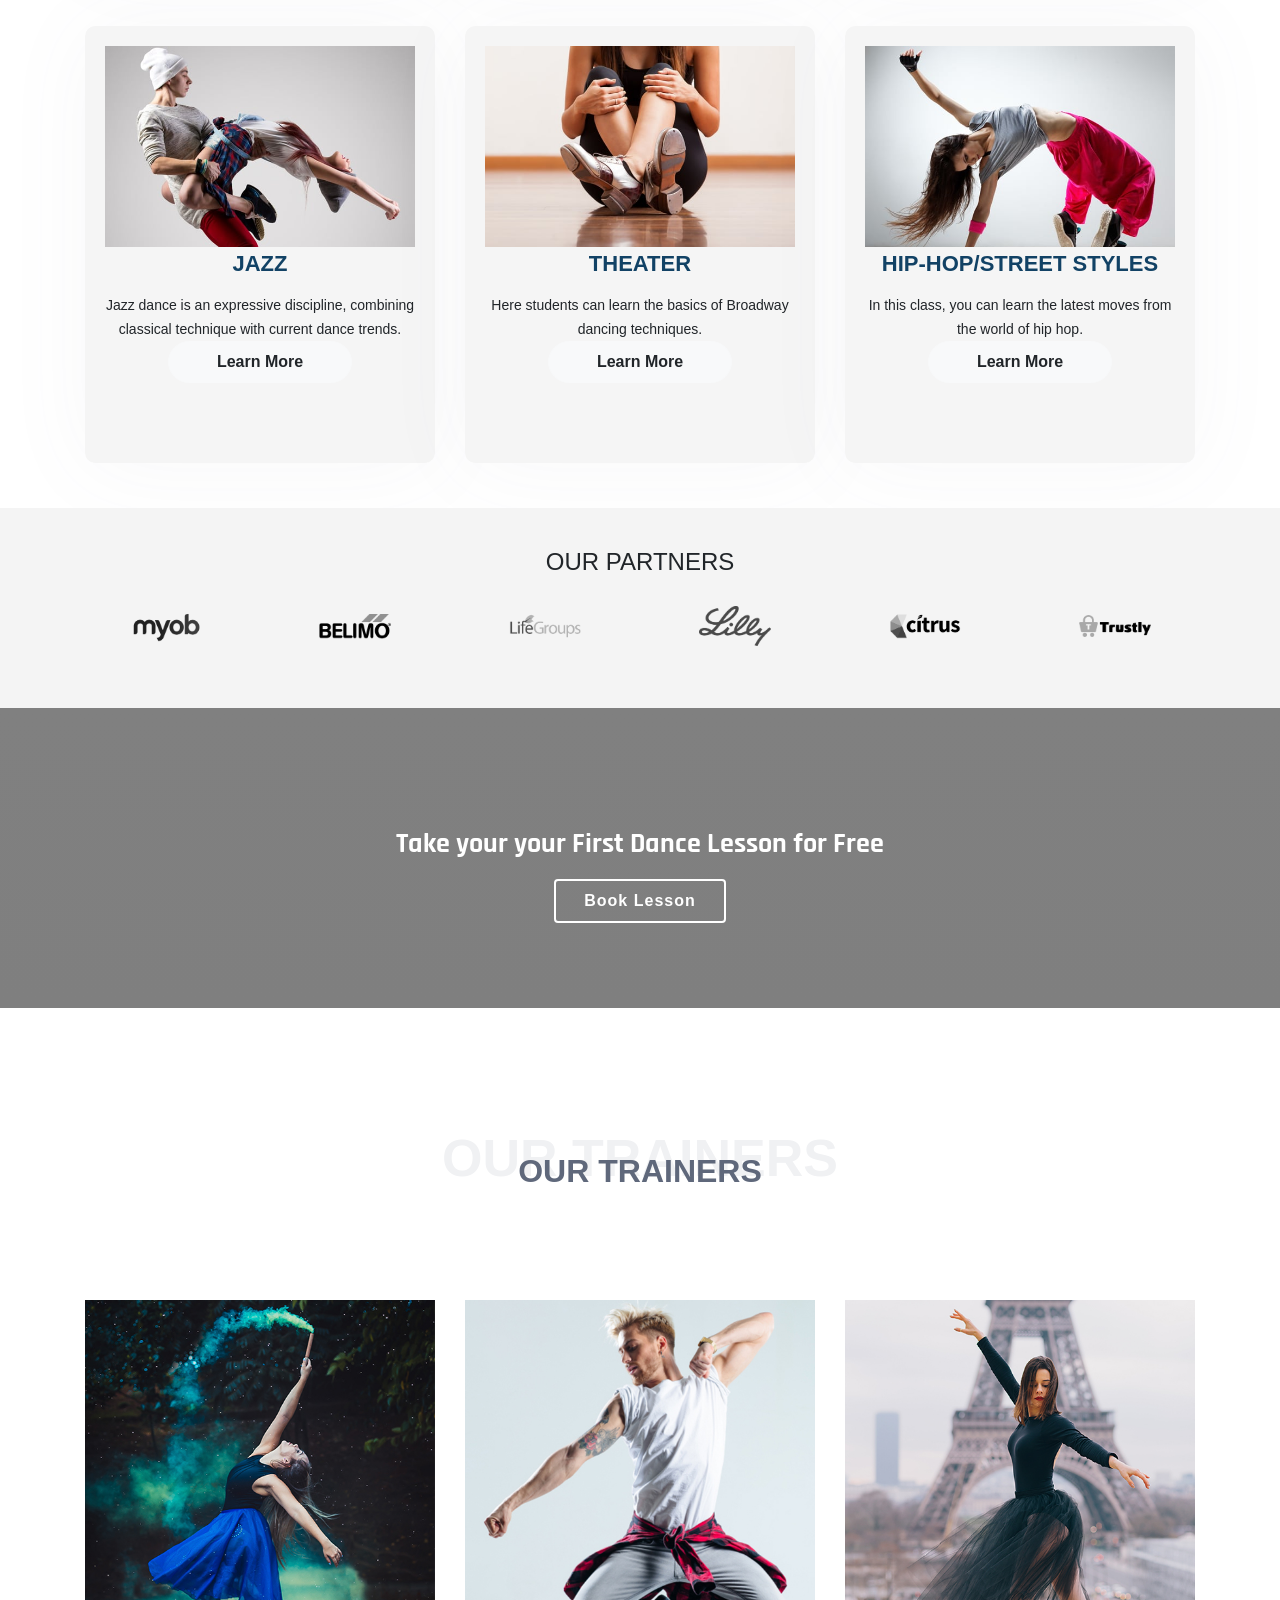
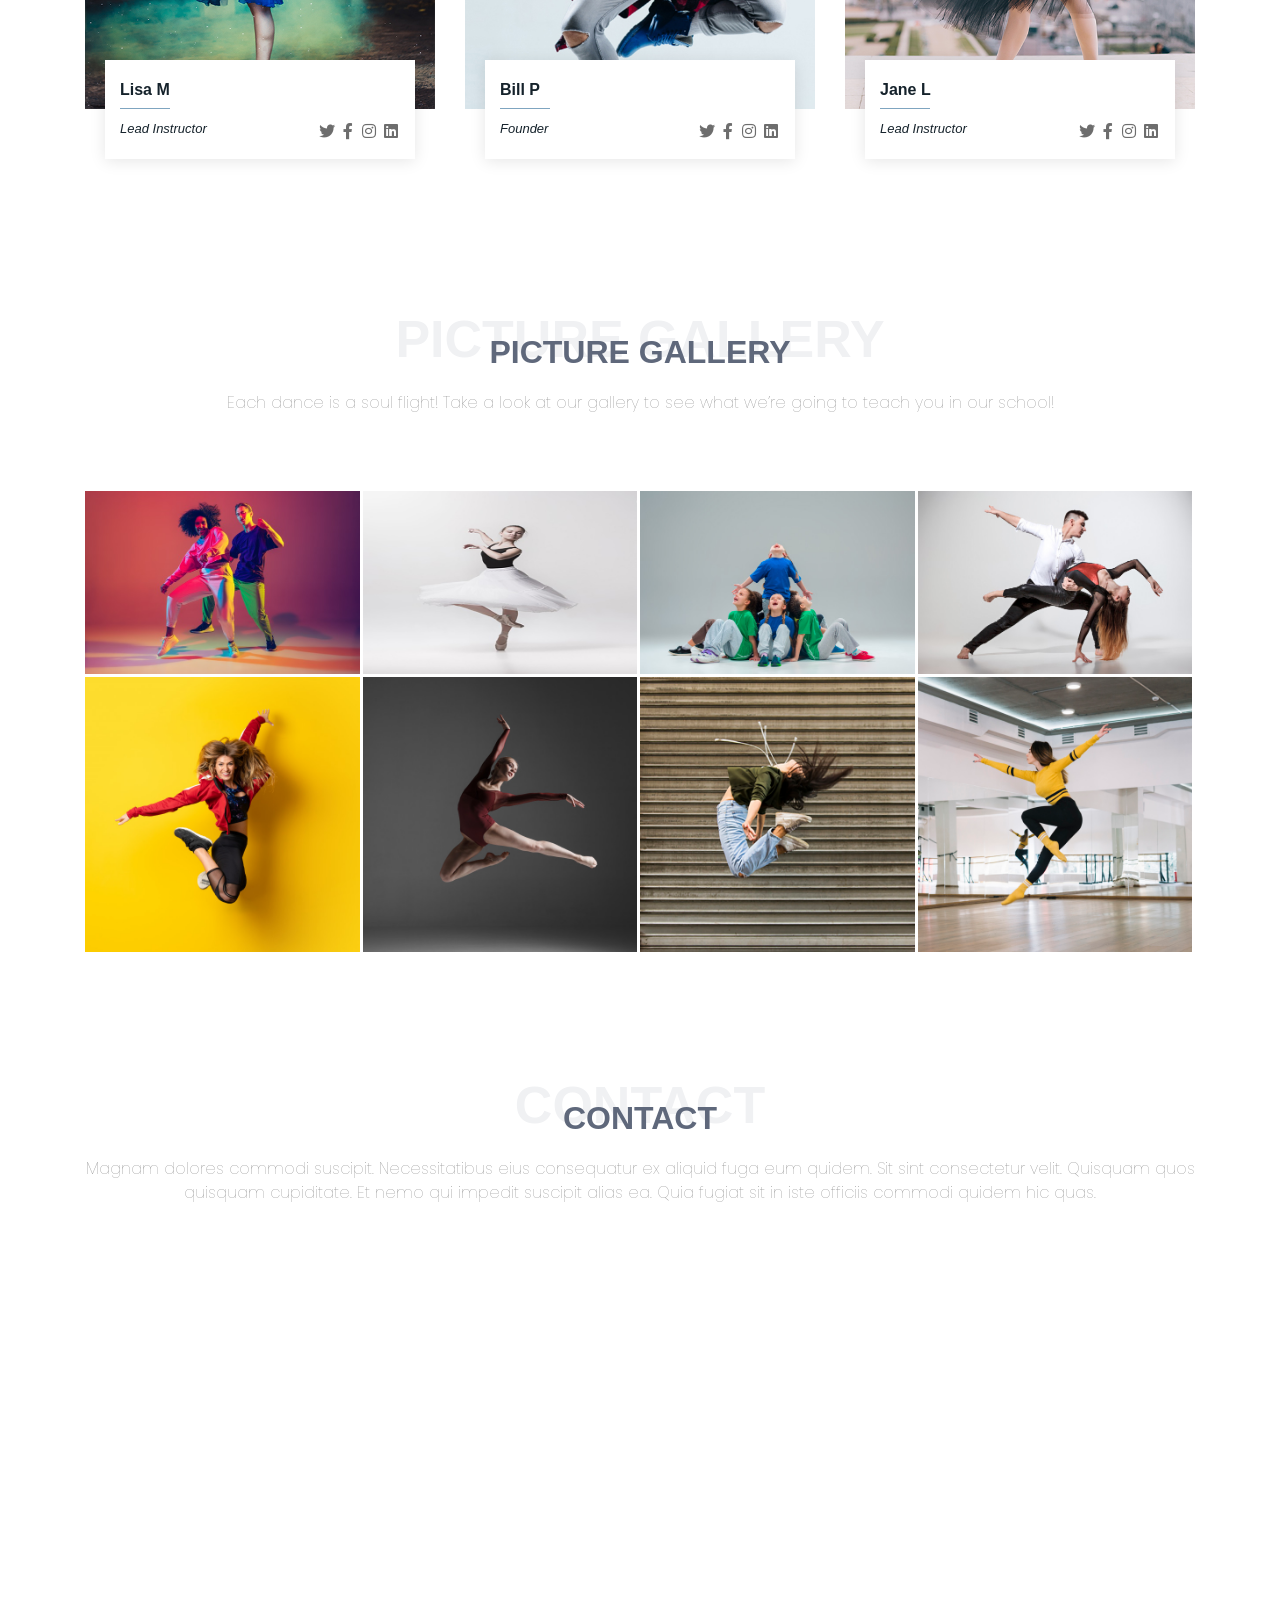
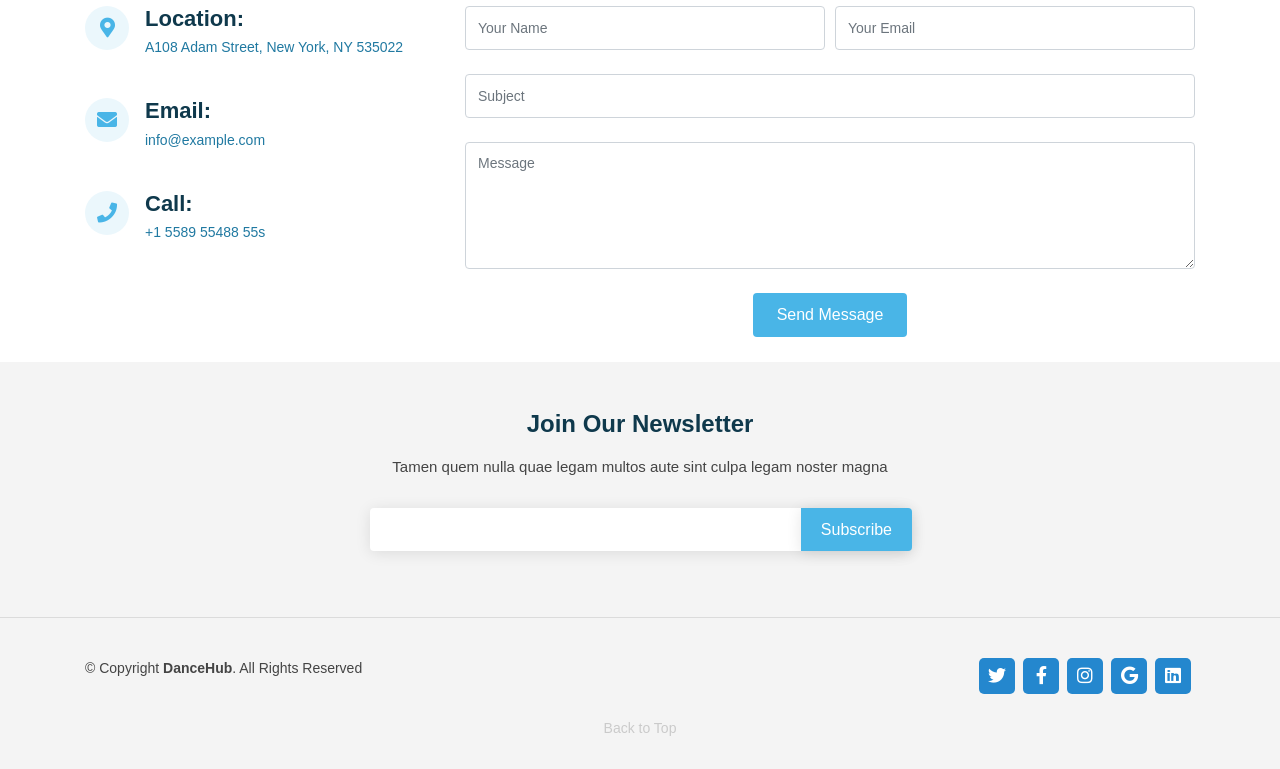
==== commit 42d93b8d: "Some Updations" ====
--- a/dance.html
+++ b/dance.html
@@ -4,22 +4,22 @@
     <meta charset="UTF-8">
     <meta name="viewport" content="width=device-width, initial-scale=1.0">
     <title>Dance</title>
-    <link rel="stylesheet" href="https://stackpath.bootstrapcdn.com/bootstrap/4.5.2/css/bootstrap.min.css" integrity="sha384-JcKb8q3iqJ61gNV9KGb8thSsNjpSL0n8PARn9HuZOnIxN0hoP+VmmDGMN5t9UJ0Z"
-      crossorigin="anonymous">
+    <link rel="stylesheet" href="https://stackpath.bootstrapcdn.com/bootstrap/4.5.2/css/bootstrap.min.css" integrity="sha384-JcKb8q3iqJ61gNV9KGb8thSsNjpSL0n8PARn9HuZOnIxN0hoP+VmmDGMN5t9UJ0Z" crossorigin="anonymous">
     <link rel="stylesheet" href="https://use.fontawesome.com/releases/v5.7.2/css/all.css" integrity="sha384-fnmOCqbTlWIlj8LyTjo7mOUStjsKC4pOpQbqyi7RrhN7udi9RwhKkMHpvLbHG9Sr"
       crossorigin="anonymous">
     <link rel="stylesheet" href="./style.css">
+    <link rel="stylesheet"  href="./mobile.css">
+    <link rel="stylesheet" href="./venobox.css">
+
 </head>
 <body>
 
     <header id="backtotop">
         <div class="container-fluid p-0">
             <nav class="nav navbar navbar-expand-lg">
-                <a class="navbar-brand" href="">
-                    <img src="./images/logo.png" alt="DanceHub">DanceHub
-                </a>
-                <button class="navbar-toggler" type="button" data-toggle="collapse" data-target="#navbarNav" aria-controls="navbarNav" aria-expanded="false" aria-label="Toggle navigation">
-                    <i class="fas fa-align-right text-light"></i>
+                <a class="navbar-brand" href="">DanceHub</a>
+                <button class="navbar-toggler" type="button" data-toggle="collapse" data-target="#navbarNav" aria-controls="navbarNav" aria-expanded="false" aria-label="Toggle navigation">    
+                  <i class="fas fa-align-right text-light"></i>
                 </button>
                 <div class="collapse navbar-collapse" id="navbarNav">
                     <div class="mr-auto"></div>
@@ -86,8 +86,9 @@
         </section>
 
         <section class="section-2" id="about">
-            <div class="head">
-                <h1>ABOUT US</h1>
+            <div class="section-title">
+              <span>ABOUT US</span>
+                <h2>ABOUT US</h2>
             </div>
             <div class="container-fluid">
                 <div class="row">
@@ -146,6 +147,7 @@
     <section id="classes" class="services section-bg">
         <div class="container" data-aos="fade-up">
           <div class="section-title">
+            <span>OUR CLASSES</span>
             <h2>OUR CLASSES</h2>
             <p>Below you can read more about our dance classes. Our instructors offer various types of classes in a lot of different dance styles. You can learn more about our classes below</p>
           </div>
@@ -268,6 +270,7 @@
     <section id="trainers" class="team section-bg">
         <div class="container" data-aos="fade-up">
           <div class="section-title">
+            <span>OUR TRAINERS</span>
             <h2>OUR TRAINERS</h2>
           </div>
           <div class="row">
@@ -324,6 +327,7 @@
     <section id="gallery" class="gallery">
         <div class="container">
           <div class="section-title">
+            <span>PICTURE GALLERY</span>
             <h2>PICTURE GALLERY</h2>
             <p>Each dance is a soul flight! Take a look at our gallery to see what we’re going to teach you in our school!</p>
           </div>
@@ -394,6 +398,7 @@
     <section id="contact" class="contact">
       <div class="container">
         <div class="section-title">
+          <span>CONTACT</span>
           <h2>CONTACT</h2>
           <p>Magnam dolores commodi suscipit. Necessitatibus eius consequatur ex aliquid fuga eum quidem. Sit sint consectetur velit. Quisquam quos quisquam cupiditate. Et nemo qui impedit suscipit alias ea. Quia fugiat sit in iste officiis commodi quidem hic quas.</p>
         </div>
@@ -489,5 +494,14 @@
     </div>
   </footer>
 
+  <script src="https://code.jquery.com/jquery-3.5.1.slim.min.js" integrity="sha384-DfXdz2htPH0lsSSs5nCTpuj/zy4C+OGpamoFVy38MVBnE+IbbVYUew+OrCXaRkfj" crossorigin="anonymous"></script>
+  <script src="https://cdn.jsdelivr.net/npm/popper.js@1.16.1/dist/umd/popper.min.js" integrity="sha384-9/reFTGAW83EW2RDu2S0VKaIzap3H66lZH81PoYlFhbGU+6BZp6G7niu735Sk7lN" crossorigin="anonymous"></script>
+  <script src="https://stackpath.bootstrapcdn.com/bootstrap/4.5.2/js/bootstrap.min.js" integrity="sha384-B4gt1jrGC7Jh4AgTPSdUtOBvfO8shuf57BaghqFfPlYxofvL8/KUEfYiJOMMV+rV" crossorigin="anonymous"></script>
+  <script src="./jquery.min.js"></script>
+  <script src="./jquery.easing.min.js"></script>
+  <script src="./venobox.min.js"></script>
+  
+  <script src="./main.js"></script>
+
 </body>
 </html>
--- a/style.css
+++ b/style.css
@@ -1,6 +1,9 @@
-@import url("https://fonts.googleapis.com/css?family=Acme|Lobster|Patua+One|Rubik|Sniglet|Rajdhani|Thasadith|Marvel");
+@import url("https://fonts.googleapis.com/css?family=Acme|Lobster|Poppins|Scheherazade|Patua+One|Rubik|Sniglet|Rajdhani|Thasadith|Mukta |Marvel|Peddana");
 * {
   box-sizing: border-box;
+}
+html {
+    scroll-behavior: smooth;
 }
 header,
 section {
@@ -15,15 +18,17 @@
   --Rajdhani: "Rajdhani", sans-serif;
   --Thasadith: "Thasadith", sans-serif;
   --Marvel: 'Marvel', sans-serif;
+  --Peddana: 'Peddana', serif;
+  --Raleway: "Raleway", sans-serif;
+  --Mukta: 'Mukta Malar', sans-serif;
+  --Scheherazade: 'Scheherazade', serif;
+  --Poppins: 'Poppins', sans-serif;
   --bggradient: linear-gradient(to right, #ff6c8c, #533bd6);
   --light-gray: rgba(255, 255, 255, 0.877);
 }
-.navbar-brand img {
-    width: 5vw;
-    height: 5vh;
-}
 header a {
-  font-family: var(--Sniglet-font);
+  font-family: var(--Rubik);
+  font-weight: bold;
   font-size: 0.9em;
   color: black;
 }
@@ -52,11 +57,7 @@
 }
 header .container .col-md-7 {
     font-family: "Rubik", cursive;
-}  
-header .container .col-md-7 h6 {
-    padding: 1vmin;
-    letter-spacing: 4px;
-}  
+}
 header .container .col-md-7 h1 {
     font-size: 8.5vmin;
     font-weight: bold;
@@ -67,19 +68,43 @@
 }
 header .container .col-md-5 img {
     position: absolute;
-    margin: 10% -30%;
+    margin: 10% -50%;
     width: 90%;
 }
 header .container .col-md-5 img .girl {
     width: 250%;
 }
 .section-2 {
-    padding: 20vmin 20vmin;
-}
-.section-2 .head h1, .section-title h2 {
-    font-family: var(--Rajdhani);
+    padding: 0vmin 20vmin 10vmin 20vmin;
+}
+.section-title {
+    text-align: center;
+    padding: 60px 0;
+    position: relative;
+}
+.section-title h2 {
+    font-family: var(--Raleway);
     font-weight: bold;
     text-align: center;
+    text-transform: uppercase;
+    margin-top: 20px;
+    margin-bottom: 20px;
+    padding-bottom: 0;
+    color: #5f687b;
+    position: relative;
+    z-index: 2;
+}
+.section-title span  {
+    position: absolute;
+    top: 150px;
+    color: #f0f1f3;
+    left: 0;
+    right: 0;
+    z-index: 1;
+    font-weight: 700;
+    font-size: 52px;
+    text-transform: uppercase;
+    line-height: 0;
 }
 .text-with-divider {
     position: relative;
@@ -111,8 +136,9 @@
 	background-color: #909090;
 }
 .text-with-divider p {
-    font-family: var(--Thasadith);
-    font-size: 1em;
+    font-family: var(--Poppins);
+    color: grey;
+    font-size: 15px;
 }
 .figure-modern-rectangle {
     margin: 12vmin 0vmin 0vmin -9vmin;
@@ -134,15 +160,17 @@
     padding: 0vmin 0vmin 0vmin 10vmin;
 }
 .primary-btn {
-    border: 1px solid rgba(255, 150, 64, 0.486);
+    border: 1px solid transparent;
     border-radius: 30px;
     font-weight: bold;
-    box-sizing: border-box;
+    border: border-box;
     box-shadow: black;
+    background-color: rgba(149, 149, 149, 0.404);
 }
 .primary-btn:hover {
+    border: 1px solid transparent;
     background-color: rgb(255, 150, 64);
-    color: whitesmoke;
+    color: rgb(255, 255, 255);
 }
 /* Section 1 */
 .section-1 .row .col-md-4 {
@@ -187,22 +215,23 @@
 # Clients
 --------------------------------------------------------------*/
 .clients {
+    height: 200px;
     background-color: rgba(214, 214, 214, 0.274);
-    padding: 15px 0;
+    padding: 40px 0;
     text-align: center;
 }
 .clients img {
     max-width: 45%;
     transition: all 0.4s ease-in-out;
     display: inline-block;
-    padding: 15px 0;
+    padding: 22px 0;
+    -webkit-filter: grayscale(100);
+    filter: grayscale(100);
+}
+
+.clients img:hover {
     -webkit-filter: grayscale(0);
     filter: grayscale(00);
-}
-
-.clients img:hover {
-    -webkit-filter: grayscale(100);
-    filter: grayscale(100);
     transform: scale(1.15);
 }
 @media (max-width: 768px) {
@@ -218,22 +247,25 @@
     margin-bottom: 5vmin;
     padding: 70px 20px 80px 20px;
     transition: all ease-in-out 0.3s;
-    background: #fff;
+    background: rgba(245, 245, 245, 0.993);
+    border-radius: 10px;
     box-shadow: 0px 5px 90px 0px rgba(110, 123, 131, 0.05);
 }  
 .services .icon-box .icon {
     margin: 0 auto;
-    width: 100px;
     height: 100px;
     display: flex;
     align-items: center;
     justify-content: center;
     transition: ease-in-out 0.3s;
     position: relative;
-} 
+}
+.icon-box .icon img {
+    width: 100%;
+}
 .services .icon-box h4 {
     font-weight: 600;
-    margin: 10px 0 15px 0;
+    margin: 55px 0 15px 0;
     font-size: 22px;
 }
 .services .icon-box h4 a {
@@ -250,11 +282,7 @@
 }  
 .services .icon-box:hover {
     border-color: #fff;
-    box-shadow: 0px 0 35px 0 rgba(0, 0, 0, 0.08);
-}
-.icon-box .icon img {
-    width: 38vmin;
-    height: 18vmin;
+    box-shadow: 0px 0 35px 0 rgba(0, 0, 0, 0.3);
 }
 .section-title p {
     text-align: center;
@@ -300,10 +328,11 @@
 # Cta
 --------------------------------------------------------------*/
 .cta {
+    height: 300px;
     text-align: center;
     background: linear-gradient(rgba(2, 2, 2, 0.5), rgba(0, 0, 0, 0.5)), url("./images/subcover.jpg") fixed center center;
     background-size: cover;
-    padding: 60px 0;
+    padding: 120px 0 0 0;
 }
 .cta h3 {
     font-family: var(--Rajdhani);
@@ -325,9 +354,10 @@
     color: #fff;
 }
 .cta .cta-btn:hover {
+    
     text-decoration: none;
     background: var(--bggradient);
-    border: var(--bggradient);
+    border:2px solid var(--bggradient);
     color: whitesmoke;
 }
 /*--------------------------------------------------------------
@@ -390,10 +420,19 @@
 }
 .team .member .social a {
     transition: color 0.3s;
-    color: #477392;
-}
-.team .member .social a:hover {
-    color: #3dc2ff;
+    color: #6d6d6d;
+}
+.team .member .social a .fa-twitter:hover {
+    color: #00acee;
+}
+.team .member .social a .fa-facebook-f:hover {
+    color: #3b5998;
+}
+.team .member .social a .fa-instagram:hover {
+    color: rgb(255, 94, 94)
+}
+.team .member .social a .fa-linkedin:hover {
+    color: #2867B2;
 }
 .team .member .social i {
     font-size: 16px;
@@ -409,8 +448,8 @@
 --------------------------------------------------------------*/
 .gallery .gallery-item {
     overflow: hidden;
-    border-right: 3px solid #fff;
-    border-bottom: 3px solid #fff;
+    border-right: 3px solid #ffffff;
+    border-bottom: 3px solid #ffffff;
 }
 .gallery .gallery-item img {
     transition: all ease-in-out 0.4s;
@@ -418,10 +457,10 @@
 .gallery .gallery-item:hover img {
     transform: scale(1.1);
 }
+ 
 .section-title p {
-    font-family: var(--Thasadith);
-}
-
+    font-family: var(--Poppins);
+}
 /*--------------------------------------------------------------
 # Contact
 --------------------------------------------------------------*/
@@ -459,7 +498,7 @@
     margin-top: 40px;
 }
 .contact .info .email:hover i, .contact .info .address:hover i, .contact .info .phone:hover i {
-    background: #49b5e7;
+    background: rgb(139, 139, 139);;
     color: #fff;
 }
 .contact .php-email-form {
@@ -534,7 +573,7 @@
     border-radius: 4px;
 }
 .contact .php-email-form button[type="submit"]:hover {
-    background: #1da2e0;
+    background: rgb(139, 139, 139);;
 }
 @-webkit-keyframes animate-loading {
     0% {
@@ -606,7 +645,7 @@
     box-shadow: 0px 2px 15px rgba(0, 0, 0, 0.1);
 }
 #footer .footer-newsletter form input[type="submit"]:hover {
-    background: #1da2e0;
+    background: rgb(139, 139, 139);
 }
 #footer .social-links a {
     font-size: 18px;
@@ -623,8 +662,8 @@
     transition: 0.3s;
 }
 #footer .social-links a:hover {
-    background: #fff;
-    color: #3194db;
+    background: rgb(139, 139, 139);
+    color: #ffffff;
     text-decoration: none;
 }
 .back-to-top a{
--- a/mobile.css
+++ b/mobile.css
@@ -0,0 +1,55 @@
+@media only screen and (max-width: 768px) {
+    header .navbar-brand {
+      padding-left: 1rem;
+      color: white;
+    }
+    header .nav #navbarNav ul li a{
+        color: white;
+    }
+    header .container .col-md-7{
+        padding: 10vmin 3vmin;
+    }
+    header .container .col-md-5 img {
+        position: relative;
+        margin: 10% -50%;
+        width: 90%;
+    }
+    .section-2 {
+        padding: 5vmax 3vmax;
+    }
+    .modeling {
+        position: absolute;
+        margin-top: -600px;
+        margin-left: 50px;
+        opacity: 0.2;
+    }
+    .section-title span {
+        top: 115px;
+    }
+    .clients {
+        height: 360px;
+    }
+    .icon-box .icon img {
+        width: 70%;
+    }
+    .services .icon-box h4 {
+        margin: 55px 0 15px 0;
+    }
+}
+@media only screen and (min-width:1920px) {
+    .services .icon-box .icon {
+        padding: 10px;
+    }
+    body {
+        margin: 0px 200px;
+    }
+}
+@media (max-width: 575px) {
+    .section-title h2 {
+      font-size: 28px;
+      margin-bottom: 15px;
+    }
+    .section-title span {
+      font-size: 38px;
+    }
+}
--- a/venobox.css
+++ b/venobox.css
@@ -0,0 +1,250 @@
+/* ------ venobox.css --------*/
+.vbox-overlay *, .vbox-overlay *:before, .vbox-overlay *:after{
+    -webkit-backface-visibility: hidden;
+    -webkit-box-sizing:border-box;
+    -moz-box-sizing:border-box;
+    box-sizing:border-box;
+}
+.vbox-overlay * { 
+    -webkit-backface-visibility: visible;
+    backface-visibility: visible;
+}
+.vbox-overlay{
+    display: -webkit-flex;
+    display: flex;
+    -webkit-flex-direction: column;
+    flex-direction: column;
+    -webkit-justify-content: center;
+    justify-content: center;
+    -webkit-align-items: center;
+    align-items: center;
+    position: fixed;
+    left: 0;
+    top: 0;
+    bottom: 0;
+    right: 0;
+    z-index: 999999;
+}
+
+/* ----- navigation ----- */
+.vbox-title{
+    width: 100%;
+    height: 40px;
+    float: left;
+    text-align: center;
+    line-height: 28px;
+    font-size: 12px;
+    padding: 6px 50px;
+    overflow: hidden;
+    position: fixed;
+    display: none;
+    left: 0;
+    z-index: 89;
+}
+.vbox-close{
+    cursor: pointer;
+    position: fixed;
+    top: -1px;
+    right: 0;
+    width: 50px;
+    height: 40px;
+    padding: 6px;
+    display: block;
+    background-position:10px center;
+    overflow: hidden;
+    font-size: 24px;
+    line-height: 1;
+    text-align: center;
+    z-index: 99;
+}
+.vbox-left{
+    cursor: pointer;
+    position: fixed;
+    left: 0;
+    height: 40px;
+    overflow: hidden;
+    line-height: 28px;
+    font-size: 12px;
+    z-index: 99;
+    display: flex;
+    align-items:center;
+}
+.vbox-num{
+    display: inline-block;
+    margin: 6px 0 6px 15px;
+}
+/* ----- Social share ----- */
+.vbox-share{
+    line-height: 28px;
+    font-size: 12px;
+    overflow: hidden;
+    position: fixed;
+    left: 0;
+    z-index: 98;
+    display: flex;
+    align-items:center;
+    justify-content: center;
+    width: 100%;
+    text-align: center;
+}
+.vbox-share svg{
+    max-height: 28px;
+    width: 28px;
+    z-index: 10;
+    margin-left: 12px;
+    margin-top: 6px;
+    margin-bottom: 6px;
+    vertical-align: middle;
+}
+
+
+/* ----- navigation ARROWS ----- */
+.vbox-next, .vbox-prev{
+    position: fixed;
+    top: 50%;
+    margin-top: -15px;
+    overflow: hidden;
+    cursor: pointer;
+    display: block;
+    width: 45px;
+    height: 45px;
+    z-index: 99;
+}
+.vbox-next span, .vbox-prev span{
+    position: relative;
+    width: 20px;
+    height: 20px;
+    border: 2px solid transparent;
+    border-top-color: #B6B6B6;
+    border-right-color: #B6B6B6;
+    text-indent: -100px;
+    position: absolute;
+    top: 8px;
+    display: block;
+}
+.vbox-prev{
+    left: 15px;
+}
+.vbox-next{
+    right: 15px;
+}
+.vbox-prev span{
+    left: 10px;
+    -ms-transform: rotate(-135deg);
+    -webkit-transform: rotate(-135deg);
+    transform: rotate(-135deg);
+}
+.vbox-next span{
+    -ms-transform: rotate(45deg);
+    -webkit-transform: rotate(45deg);
+    transform: rotate(45deg);
+    right: 10px;
+}
+/* ------- inline window ------ */
+.vbox-inline{
+    width: 420px;
+    height: 315px;
+    height: 70vh;
+    padding: 10px;
+    background: #fff;
+    margin: 0 auto;
+    overflow: auto;
+    text-align: left;
+}
+/* ------- Video & iFrames window ------ */
+.venoframe{
+    max-width: 100%;
+    width: 100%;
+    border: none;
+    width: 100%;
+    height: 260px;
+    height: 70vh;
+}
+.venoframe.vbvid{
+    height: 260px;
+}
+@media (min-width: 768px) {
+    .venoframe, .vbox-inline{
+        width: 90%;
+        height: 360px;
+        height: 70vh;
+    }
+    .venoframe.vbvid{
+        width: 640px;
+        height: 360px;
+    }
+}
+@media (min-width: 992px) {
+    .venoframe, .vbox-inline{
+        max-width: 1200px;
+        width: 80%;
+        height: 540px;
+        height: 70vh;
+    }
+    .venoframe.vbvid{
+        width: 960px;
+        height: 540px;
+    }
+}
+/* 
+Please do NOT edit this part! 
+or at least read this note: http://i.imgur.com/7C0ws9e.gif
+*/
+.vbox-open{
+    overflow: hidden;
+}
+.vbox-container{
+    position: absolute;
+    left: 0;
+    right: 0;
+    top: 0;
+    bottom: 0;
+    overflow-x: hidden;
+    overflow-y: scroll;
+    overflow-scrolling: touch;
+    -webkit-overflow-scrolling: touch;
+    z-index: 20;
+    max-height: 100%;
+
+}
+
+.vbox-content{
+    text-align: center;
+    float: left;
+    width: 100%;
+    position: relative;
+    overflow: hidden;
+    padding: 20px 4%;
+}
+.vbox-container img{
+    max-width: 100%;
+    height: auto;
+}
+.vbox-figlio{
+    box-shadow: 0 0 12px rgba(0,0,0,0.19), 0 6px 6px rgba(0,0,0,0.23);
+    max-width: 100%;
+    text-align: initial;
+}
+img.vbox-figlio{
+    -webkit-user-select: none;
+-khtml-user-select: none;
+-moz-user-select: none;
+-o-user-select: none;
+user-select: none;
+}
+.vbox-content.swipe-left{
+    margin-left: -200px !important;
+}
+.vbox-content.swipe-right{
+    margin-left: 200px !important;
+}
+.vbox-animated{
+    webkit-transition: margin 300ms ease-out;
+    transition: margin 300ms ease-out;
+}
+
+/* ---------- preloader ----------
+ * SPINKIT 
+ * http://tobiasahlin.com/spinkit/
+-------------------------------- */
+.sk-double-bounce,.sk-rotating-plane{width:40px;height:40px;margin:40px auto}.sk-rotating-plane{background-color:#333;-webkit-animation:sk-rotatePlane 1.2s infinite ease-in-out;animation:sk-rotatePlane 1.2s infinite ease-in-out}@-webkit-keyframes sk-rotatePlane{0%{-webkit-transform:perspective(120px) rotateX(0) rotateY(0);transform:perspective(120px) rotateX(0) rotateY(0)}50%{-webkit-transform:perspective(120px) rotateX(-180.1deg) rotateY(0);transform:perspective(120px) rotateX(-180.1deg) rotateY(0)}100%{-webkit-transform:perspective(120px) rotateX(-180deg) rotateY(-179.9deg);transform:perspective(120px) rotateX(-180deg) rotateY(-179.9deg)}}@keyframes sk-rotatePlane{0%{-webkit-transform:perspective(120px) rotateX(0) rotateY(0);transform:perspective(120px) rotateX(0) rotateY(0)}50%{-webkit-transform:perspective(120px) rotateX(-180.1deg) rotateY(0);transform:perspective(120px) rotateX(-180.1deg) rotateY(0)}100%{-webkit-transform:perspective(120px) rotateX(-180deg) rotateY(-179.9deg);transform:perspective(120px) rotateX(-180deg) rotateY(-179.9deg)}}.sk-double-bounce{position:relative}.sk-double-bounce .sk-child{width:100%;height:100%;border-radius:50%;background-color:#333;opacity:.6;position:absolute;top:0;left:0;-webkit-animation:sk-doubleBounce 2s infinite ease-in-out;animation:sk-doubleBounce 2s infinite ease-in-out}.sk-chasing-dots .sk-child,.sk-spinner-pulse,.sk-three-bounce .sk-child{background-color:#333;border-radius:100%}.sk-double-bounce .sk-double-bounce2{-webkit-animation-delay:-1s;animation-delay:-1s}@-webkit-keyframes sk-doubleBounce{0%,100%{-webkit-transform:scale(0);transform:scale(0)}50%{-webkit-transform:scale(1);transform:scale(1)}}@keyframes sk-doubleBounce{0%,100%{-webkit-transform:scale(0);transform:scale(0)}50%{-webkit-transform:scale(1);transform:scale(1)}}.sk-wave{margin:40px auto;width:50px;height:40px;text-align:center;font-size:10px}.sk-wave .sk-rect{background-color:#333;height:100%;width:6px;display:inline-block;-webkit-animation:sk-waveStretchDelay 1.2s infinite ease-in-out;animation:sk-waveStretchDelay 1.2s infinite ease-in-out}.sk-wave .sk-rect1{-webkit-animation-delay:-1.2s;animation-delay:-1.2s}.sk-wave .sk-rect2{-webkit-animation-delay:-1.1s;animation-delay:-1.1s}.sk-wave .sk-rect3{-webkit-animation-delay:-1s;animation-delay:-1s}.sk-wave .sk-rect4{-webkit-animation-delay:-.9s;animation-delay:-.9s}.sk-wave .sk-rect5{-webkit-animation-delay:-.8s;animation-delay:-.8s}@-webkit-keyframes sk-waveStretchDelay{0%,100%,40%{-webkit-transform:scaleY(.4);transform:scaleY(.4)}20%{-webkit-transform:scaleY(1);transform:scaleY(1)}}@keyframes sk-waveStretchDelay{0%,100%,40%{-webkit-transform:scaleY(.4);transform:scaleY(.4)}20%{-webkit-transform:scaleY(1);transform:scaleY(1)}}.sk-wandering-cubes{margin:40px auto;width:40px;height:40px;position:relative}.sk-wandering-cubes .sk-cube{background-color:#333;width:10px;height:10px;position:absolute;top:0;left:0;-webkit-animation:sk-wanderingCube 1.8s ease-in-out -1.8s infinite both;animation:sk-wanderingCube 1.8s ease-in-out -1.8s infinite both}.sk-chasing-dots,.sk-spinner-pulse{width:40px;height:40px;margin:40px auto}.sk-wandering-cubes .sk-cube2{-webkit-animation-delay:-.9s;animation-delay:-.9s}@-webkit-keyframes sk-wanderingCube{0%{-webkit-transform:rotate(0);transform:rotate(0)}25%{-webkit-transform:translateX(30px) rotate(-90deg) scale(.5);transform:translateX(30px) rotate(-90deg) scale(.5)}50%{-webkit-transform:translateX(30px) translateY(30px) rotate(-179deg);transform:translateX(30px) translateY(30px) rotate(-179deg)}50.1%{-webkit-transform:translateX(30px) translateY(30px) rotate(-180deg);transform:translateX(30px) translateY(30px) rotate(-180deg)}75%{-webkit-transform:translateX(0) translateY(30px) rotate(-270deg) scale(.5);transform:translateX(0) translateY(30px) rotate(-270deg) scale(.5)}100%{-webkit-transform:rotate(-360deg);transform:rotate(-360deg)}}@keyframes sk-wanderingCube{0%{-webkit-transform:rotate(0);transform:rotate(0)}25%{-webkit-transform:translateX(30px) rotate(-90deg) scale(.5);transform:translateX(30px) rotate(-90deg) scale(.5)}50%{-webkit-transform:translateX(30px) translateY(30px) rotate(-179deg);transform:translateX(30px) translateY(30px) rotate(-179deg)}50.1%{-webkit-transform:translateX(30px) translateY(30px) rotate(-180deg);transform:translateX(30px) translateY(30px) rotate(-180deg)}75%{-webkit-transform:translateX(0) translateY(30px) rotate(-270deg) scale(.5);transform:translateX(0) translateY(30px) rotate(-270deg) scale(.5)}100%{-webkit-transform:rotate(-360deg);transform:rotate(-360deg)}}.sk-spinner-pulse{-webkit-animation:sk-pulseScaleOut 1s infinite ease-in-out;animation:sk-pulseScaleOut 1s infinite ease-in-out}@-webkit-keyframes sk-pulseScaleOut{0%{-webkit-transform:scale(0);transform:scale(0)}100%{-webkit-transform:scale(1);transform:scale(1);opacity:0}}@keyframes sk-pulseScaleOut{0%{-webkit-transform:scale(0);transform:scale(0)}100%{-webkit-transform:scale(1);transform:scale(1);opacity:0}}.sk-chasing-dots{position:relative;text-align:center;-webkit-animation:sk-chasingDotsRotate 2s infinite linear;animation:sk-chasingDotsRotate 2s infinite linear}.sk-chasing-dots .sk-child{width:60%;height:60%;display:inline-block;position:absolute;top:0;-webkit-animation:sk-chasingDotsBounce 2s infinite ease-in-out;animation:sk-chasingDotsBounce 2s infinite ease-in-out}.sk-chasing-dots .sk-dot2{top:auto;bottom:0;-webkit-animation-delay:-1s;animation-delay:-1s}@-webkit-keyframes sk-chasingDotsRotate{100%{-webkit-transform:rotate(360deg);transform:rotate(360deg)}}@keyframes sk-chasingDotsRotate{100%{-webkit-transform:rotate(360deg);transform:rotate(360deg)}}@-webkit-keyframes sk-chasingDotsBounce{0%,100%{-webkit-transform:scale(0);transform:scale(0)}50%{-webkit-transform:scale(1);transform:scale(1)}}@keyframes sk-chasingDotsBounce{0%,100%{-webkit-transform:scale(0);transform:scale(0)}50%{-webkit-transform:scale(1);transform:scale(1)}}.sk-three-bounce{margin:40px auto;width:80px;text-align:center}.sk-three-bounce .sk-child{width:20px;height:20px;display:inline-block;-webkit-animation:sk-three-bounce 1.4s ease-in-out 0s infinite both;animation:sk-three-bounce 1.4s ease-in-out 0s infinite both}.sk-circle .sk-child:before,.sk-fading-circle .sk-circle:before{display:block;border-radius:100%;content:'';background-color:#333}.sk-three-bounce .sk-bounce1{-webkit-animation-delay:-.32s;animation-delay:-.32s}.sk-three-bounce .sk-bounce2{-webkit-animation-delay:-.16s;animation-delay:-.16s}@-webkit-keyframes sk-three-bounce{0%,100%,80%{-webkit-transform:scale(0);transform:scale(0)}40%{-webkit-transform:scale(1);transform:scale(1)}}@keyframes sk-three-bounce{0%,100%,80%{-webkit-transform:scale(0);transform:scale(0)}40%{-webkit-transform:scale(1);transform:scale(1)}}.sk-circle{margin:40px auto;width:40px;height:40px;position:relative}.sk-circle .sk-child{width:100%;height:100%;position:absolute;left:0;top:0}.sk-circle .sk-child:before{margin:0 auto;width:15%;height:15%;-webkit-animation:sk-circleBounceDelay 1.2s infinite ease-in-out both;animation:sk-circleBounceDelay 1.2s infinite ease-in-out both}.sk-circle .sk-circle2{-webkit-transform:rotate(30deg);-ms-transform:rotate(30deg);transform:rotate(30deg)}.sk-circle .sk-circle3{-webkit-transform:rotate(60deg);-ms-transform:rotate(60deg);transform:rotate(60deg)}.sk-circle .sk-circle4{-webkit-transform:rotate(90deg);-ms-transform:rotate(90deg);transform:rotate(90deg)}.sk-circle .sk-circle5{-webkit-transform:rotate(120deg);-ms-transform:rotate(120deg);transform:rotate(120deg)}.sk-circle .sk-circle6{-webkit-transform:rotate(150deg);-ms-transform:rotate(150deg);transform:rotate(150deg)}.sk-circle .sk-circle7{-webkit-transform:rotate(180deg);-ms-transform:rotate(180deg);transform:rotate(180deg)}.sk-circle .sk-circle8{-webkit-transform:rotate(210deg);-ms-transform:rotate(210deg);transform:rotate(210deg)}.sk-circle .sk-circle9{-webkit-transform:rotate(240deg);-ms-transform:rotate(240deg);transform:rotate(240deg)}.sk-circle .sk-circle10{-webkit-transform:rotate(270deg);-ms-transform:rotate(270deg);transform:rotate(270deg)}.sk-circle .sk-circle11{-webkit-transform:rotate(300deg);-ms-transform:rotate(300deg);transform:rotate(300deg)}.sk-circle .sk-circle12{-webkit-transform:rotate(330deg);-ms-transform:rotate(330deg);transform:rotate(330deg)}.sk-circle .sk-circle2:before{-webkit-animation-delay:-1.1s;animation-delay:-1.1s}.sk-circle .sk-circle3:before{-webkit-animation-delay:-1s;animation-delay:-1s}.sk-circle .sk-circle4:before{-webkit-animation-delay:-.9s;animation-delay:-.9s}.sk-circle .sk-circle5:before{-webkit-animation-delay:-.8s;animation-delay:-.8s}.sk-circle .sk-circle6:before{-webkit-animation-delay:-.7s;animation-delay:-.7s}.sk-circle .sk-circle7:before{-webkit-animation-delay:-.6s;animation-delay:-.6s}.sk-circle .sk-circle8:before{-webkit-animation-delay:-.5s;animation-delay:-.5s}.sk-circle .sk-circle9:before{-webkit-animation-delay:-.4s;animation-delay:-.4s}.sk-circle .sk-circle10:before{-webkit-animation-delay:-.3s;animation-delay:-.3s}.sk-circle .sk-circle11:before{-webkit-animation-delay:-.2s;animation-delay:-.2s}.sk-circle .sk-circle12:before{-webkit-animation-delay:-.1s;animation-delay:-.1s}@-webkit-keyframes sk-circleBounceDelay{0%,100%,80%{-webkit-transform:scale(0);transform:scale(0)}40%{-webkit-transform:scale(1);transform:scale(1)}}@keyframes sk-circleBounceDelay{0%,100%,80%{-webkit-transform:scale(0);transform:scale(0)}40%{-webkit-transform:scale(1);transform:scale(1)}}.sk-cube-grid{width:40px;height:40px;margin:40px auto}.sk-cube-grid .sk-cube{width:33.33%;height:33.33%;background-color:#333;float:left;-webkit-animation:sk-cubeGridScaleDelay 1.3s infinite ease-in-out;animation:sk-cubeGridScaleDelay 1.3s infinite ease-in-out}.sk-cube-grid .sk-cube1{-webkit-animation-delay:.2s;animation-delay:.2s}.sk-cube-grid .sk-cube2{-webkit-animation-delay:.3s;animation-delay:.3s}.sk-cube-grid .sk-cube3{-webkit-animation-delay:.4s;animation-delay:.4s}.sk-cube-grid .sk-cube4{-webkit-animation-delay:.1s;animation-delay:.1s}.sk-cube-grid .sk-cube5{-webkit-animation-delay:.2s;animation-delay:.2s}.sk-cube-grid .sk-cube6{-webkit-animation-delay:.3s;animation-delay:.3s}.sk-cube-grid .sk-cube7{-webkit-animation-delay:0ms;animation-delay:0ms}.sk-cube-grid .sk-cube8{-webkit-animation-delay:.1s;animation-delay:.1s}.sk-cube-grid .sk-cube9{-webkit-animation-delay:.2s;animation-delay:.2s}@-webkit-keyframes sk-cubeGridScaleDelay{0%,100%,70%{-webkit-transform:scale3D(1,1,1);transform:scale3D(1,1,1)}35%{-webkit-transform:scale3D(0,0,1);transform:scale3D(0,0,1)}}@keyframes sk-cubeGridScaleDelay{0%,100%,70%{-webkit-transform:scale3D(1,1,1);transform:scale3D(1,1,1)}35%{-webkit-transform:scale3D(0,0,1);transform:scale3D(0,0,1)}}.sk-fading-circle{margin:40px auto;width:40px;height:40px;position:relative}.sk-fading-circle .sk-circle{width:100%;height:100%;position:absolute;left:0;top:0}.sk-fading-circle .sk-circle:before{margin:0 auto;width:15%;height:15%;-webkit-animation:sk-circleFadeDelay 1.2s infinite ease-in-out both;animation:sk-circleFadeDelay 1.2s infinite ease-in-out both}.sk-fading-circle .sk-circle2{-webkit-transform:rotate(30deg);-ms-transform:rotate(30deg);transform:rotate(30deg)}.sk-fading-circle .sk-circle3{-webkit-transform:rotate(60deg);-ms-transform:rotate(60deg);transform:rotate(60deg)}.sk-fading-circle .sk-circle4{-webkit-transform:rotate(90deg);-ms-transform:rotate(90deg);transform:rotate(90deg)}.sk-fading-circle .sk-circle5{-webkit-transform:rotate(120deg);-ms-transform:rotate(120deg);transform:rotate(120deg)}.sk-fading-circle .sk-circle6{-webkit-transform:rotate(150deg);-ms-transform:rotate(150deg);transform:rotate(150deg)}.sk-fading-circle .sk-circle7{-webkit-transform:rotate(180deg);-ms-transform:rotate(180deg);transform:rotate(180deg)}.sk-fading-circle .sk-circle8{-webkit-transform:rotate(210deg);-ms-transform:rotate(210deg);transform:rotate(210deg)}.sk-fading-circle .sk-circle9{-webkit-transform:rotate(240deg);-ms-transform:rotate(240deg);transform:rotate(240deg)}.sk-fading-circle .sk-circle10{-webkit-transform:rotate(270deg);-ms-transform:rotate(270deg);transform:rotate(270deg)}.sk-fading-circle .sk-circle11{-webkit-transform:rotate(300deg);-ms-transform:rotate(300deg);transform:rotate(300deg)}.sk-fading-circle .sk-circle12{-webkit-transform:rotate(330deg);-ms-transform:rotate(330deg);transform:rotate(330deg)}.sk-fading-circle .sk-circle2:before{-webkit-animation-delay:-1.1s;animation-delay:-1.1s}.sk-fading-circle .sk-circle3:before{-webkit-animation-delay:-1s;animation-delay:-1s}.sk-fading-circle .sk-circle4:before{-webkit-animation-delay:-.9s;animation-delay:-.9s}.sk-fading-circle .sk-circle5:before{-webkit-animation-delay:-.8s;animation-delay:-.8s}.sk-fading-circle .sk-circle6:before{-webkit-animation-delay:-.7s;animation-delay:-.7s}.sk-fading-circle .sk-circle7:before{-webkit-animation-delay:-.6s;animation-delay:-.6s}.sk-fading-circle .sk-circle8:before{-webkit-animation-delay:-.5s;animation-delay:-.5s}.sk-fading-circle .sk-circle9:before{-webkit-animation-delay:-.4s;animation-delay:-.4s}.sk-fading-circle .sk-circle10:before{-webkit-animation-delay:-.3s;animation-delay:-.3s}.sk-fading-circle .sk-circle11:before{-webkit-animation-delay:-.2s;animation-delay:-.2s}.sk-fading-circle .sk-circle12:before{-webkit-animation-delay:-.1s;animation-delay:-.1s}@-webkit-keyframes sk-circleFadeDelay{0%,100%,39%{opacity:0}40%{opacity:1}}@keyframes sk-circleFadeDelay{0%,100%,39%{opacity:0}40%{opacity:1}}.sk-folding-cube{margin:40px auto;width:40px;height:40px;position:relative;-webkit-transform:rotateZ(45deg);transform:rotateZ(45deg)}.sk-folding-cube .sk-cube{float:left;width:50%;height:50%;position:relative;-webkit-transform:scale(1.1);-ms-transform:scale(1.1);transform:scale(1.1)}.sk-folding-cube .sk-cube:before{content:'';position:absolute;top:0;left:0;width:100%;height:100%;background-color:#333;-webkit-animation:sk-foldCubeAngle 2.4s infinite linear both;animation:sk-foldCubeAngle 2.4s infinite linear both;-webkit-transform-origin:100% 100%;-ms-transform-origin:100% 100%;transform-origin:100% 100%}.sk-folding-cube .sk-cube2{-webkit-transform:scale(1.1) rotateZ(90deg);transform:scale(1.1) rotateZ(90deg)}.sk-folding-cube .sk-cube3{-webkit-transform:scale(1.1) rotateZ(180deg);transform:scale(1.1) rotateZ(180deg)}.sk-folding-cube .sk-cube4{-webkit-transform:scale(1.1) rotateZ(270deg);transform:scale(1.1) rotateZ(270deg)}.sk-folding-cube .sk-cube2:before{-webkit-animation-delay:.3s;animation-delay:.3s}.sk-folding-cube .sk-cube3:before{-webkit-animation-delay:.6s;animation-delay:.6s}.sk-folding-cube .sk-cube4:before{-webkit-animation-delay:.9s;animation-delay:.9s}@-webkit-keyframes sk-foldCubeAngle{0%,10%{-webkit-transform:perspective(140px) rotateX(-180deg);transform:perspective(140px) rotateX(-180deg);opacity:0}25%,75%{-webkit-transform:perspective(140px) rotateX(0);transform:perspective(140px) rotateX(0);opacity:1}100%,90%{-webkit-transform:perspective(140px) rotateY(180deg);transform:perspective(140px) rotateY(180deg);opacity:0}}@keyframes sk-foldCubeAngle{0%,10%{-webkit-transform:perspective(140px) rotateX(-180deg);transform:perspective(140px) rotateX(-180deg);opacity:0}25%,75%{-webkit-transform:perspective(140px) rotateX(0);transform:perspective(140px) rotateX(0);opacity:1}100%,90%{-webkit-transform:perspective(140px) rotateY(180deg);transform:perspective(140px) rotateY(180deg);opacity:0}}
